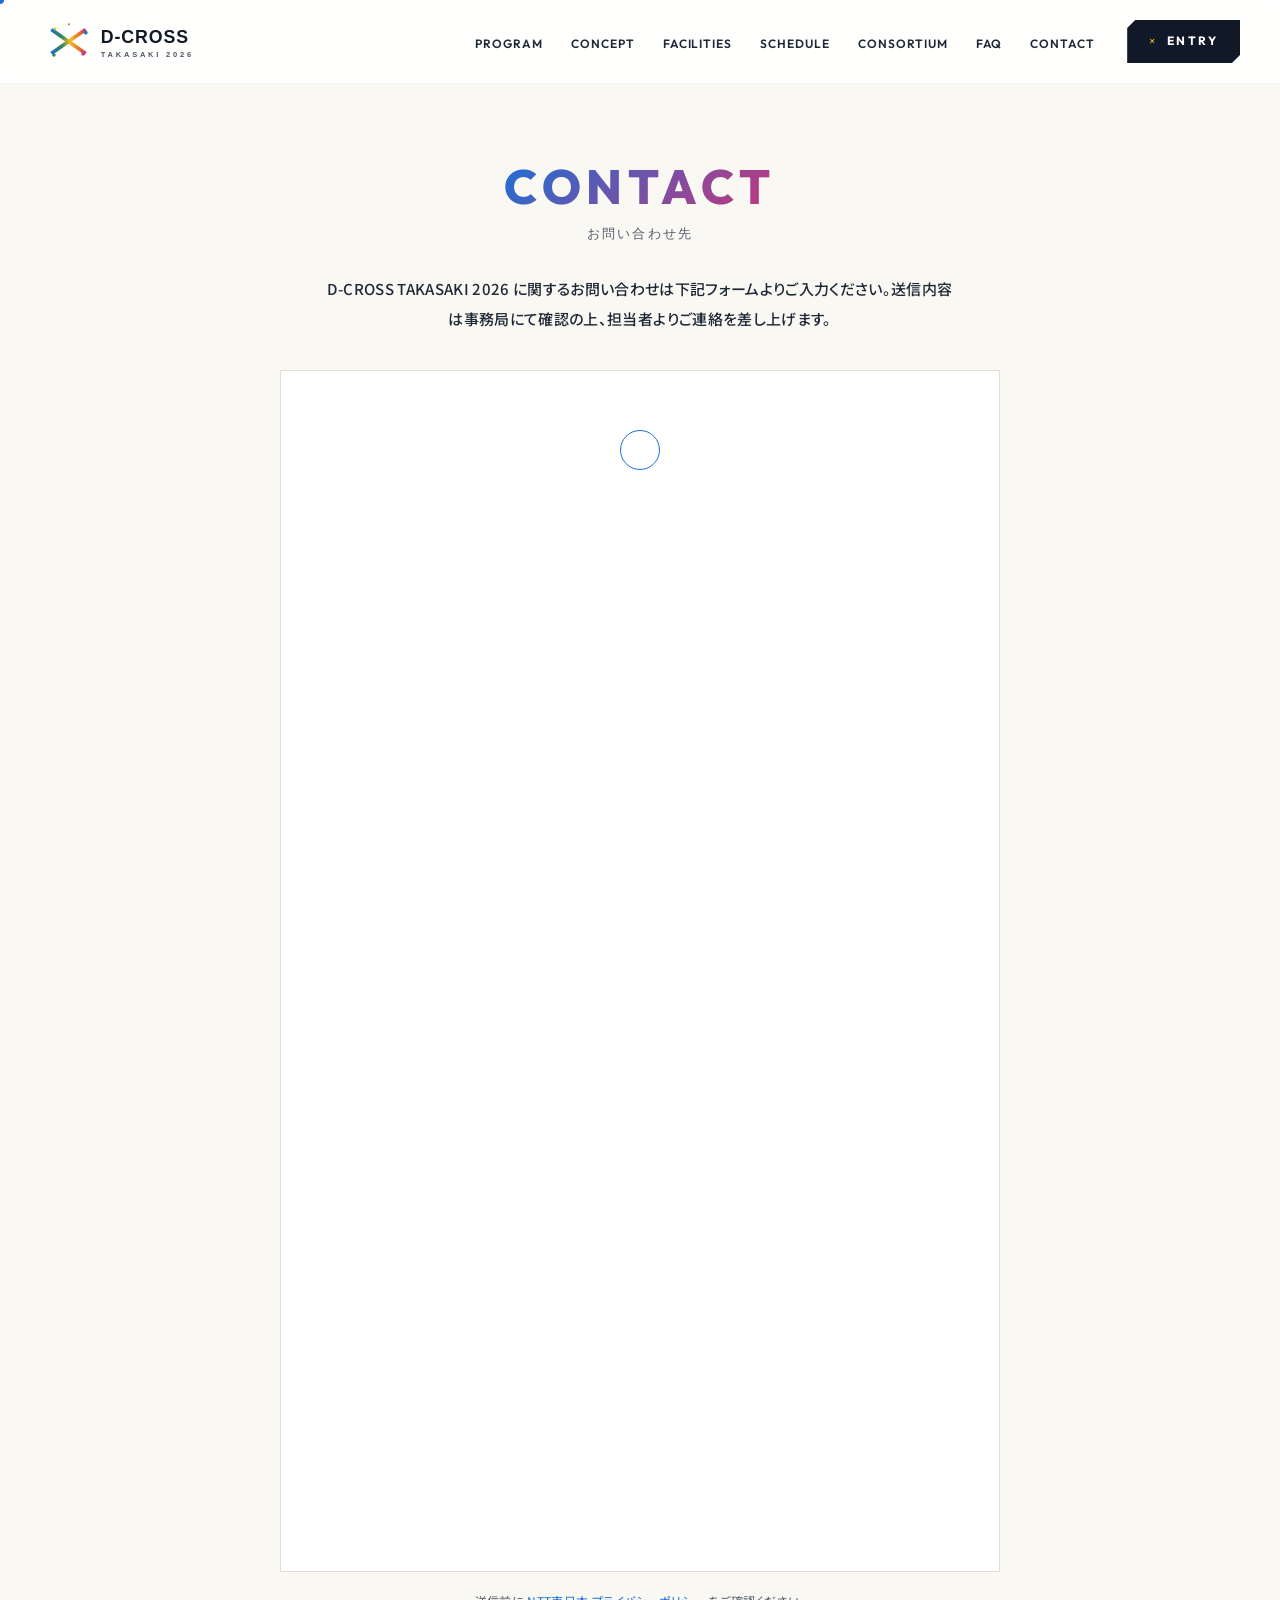
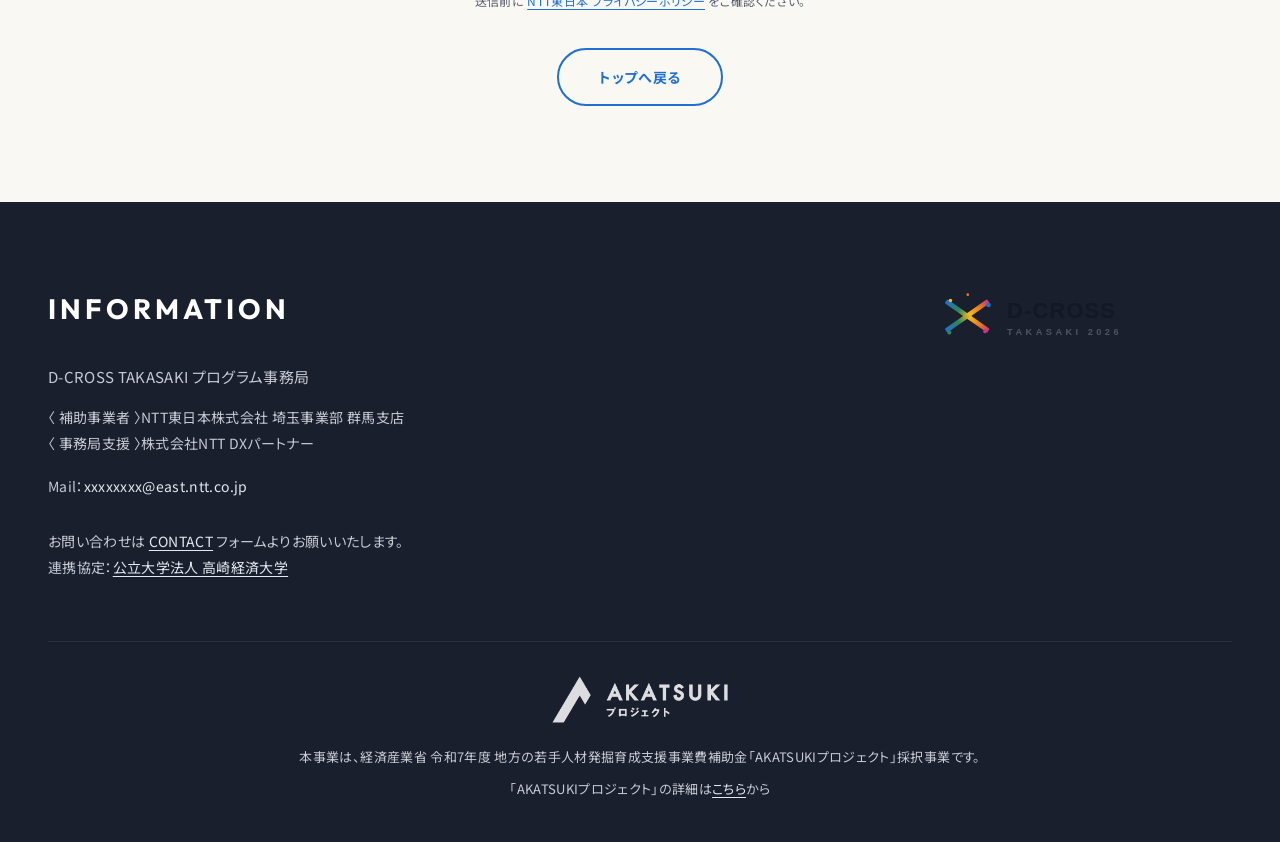
==== contact.html @ 4752854d "Split CONTACT to standalone contact.html (Google Form iframe); add assets/images/pm/ folder for PM p" ====
<!DOCTYPE html>
<html lang="ja">
<head>
  <meta charset="UTF-8">
  <meta name="viewport" content="width=device-width, initial-scale=1.0">
  <title>CONTACT | D-CROSS TAKASAKI 2026</title>
  <meta name="description" content="D-CROSS TAKASAKI 2026 お問い合わせフォーム。応募・取材・連携などのご質問はこちらから。">
  <link rel="preconnect" href="https://fonts.googleapis.com">
  <link rel="preconnect" href="https://fonts.gstatic.com" crossorigin>
  <link href="https://fonts.googleapis.com/css2?family=Outfit:wght@400;500;600;700;800;900&family=Manrope:wght@400;500;600;700;800&family=Noto+Sans+JP:wght@400;500;700;900&family=Shippori+Mincho:wght@500;700;800&family=DM+Serif+Display:ital@0;1&display=swap" rel="stylesheet">
  <link rel="stylesheet" href="css/style.css">
</head>
<body>

<!-- Custom Cursor -->
<div class="cursor-dot" id="cursorDot" aria-hidden="true"></div>
<div class="cursor-ring" id="cursorRing" aria-hidden="true"></div>

<!-- HEADER -->
<header>
  <a href="index.html" class="header-logo">
    <img src="assets/images/logo-d-cross.svg" alt="D-CROSS TAKASAKI 2026" class="header-logo-img">
  </a>
  <button class="nav-toggle" id="navToggle" aria-label="メニュー"><span></span><span></span><span></span></button>
  <div class="header-right">
    <nav>
      <ul>
        <li><a href="index.html#program">PROGRAM</a></li>
        <li><a href="index.html#concept">CONCEPT</a></li>
        <li><a href="index.html#facilities">FACILITIES</a></li>
        <li><a href="index.html#schedule">SCHEDULE</a></li>
        <li><a href="index.html#consortium">CONSORTIUM</a></li>
        <li><a href="index.html#faq">FAQ</a></li>
        <li><a href="contact.html">CONTACT</a></li>
      </ul>
    </nav>
    <a href="entry.html" class="header-entry">ENTRY</a>
  </div>
</header>

<!-- MOBILE NAV -->
<div class="mobile-nav" id="mobileNav">
  <ul>
    <li><a href="index.html#program">PROGRAM</a></li>
    <li><a href="index.html#concept">CONCEPT</a></li>
    <li><a href="index.html#facilities">FACILITIES</a></li>
    <li><a href="index.html#schedule">SCHEDULE</a></li>
    <li><a href="index.html#consortium">CONSORTIUM</a></li>
    <li><a href="index.html#faq">FAQ</a></li>
    <li><a href="contact.html">CONTACT</a></li>
  </ul>
  <div class="mobile-nav-cta">
    <a href="entry.html" class="header-entry">ENTRY</a>
  </div>
</div>

<!-- CONTACT -->
<section class="contact-page">
  <div class="contact-page-inner">
    <div class="section-heading fade-in">
      <span class="section-heading-en">CONTACT</span>
      <p class="section-heading-ja">お問い合わせ先</p>
    </div>
    <p class="contact-desc fade-in">D-CROSS TAKASAKI 2026 に関するお問い合わせは下記フォームよりご入力ください。送信内容は事務局にて確認の上、担当者よりご連絡を差し上げます。</p>

    <div class="contact-form-embed fade-in">
      <!-- TODO: 公開前に D-CROSS 用 Google Form の URL（?embedded=true）に差し替え -->
      <iframe src="https://docs.google.com/forms/d/e/1FAIpQLSc-PLACEHOLDER-REPLACE-WITH-D-CROSS-FORM-ID/viewform?embedded=true"
              frameborder="0" marginheight="0" marginwidth="0"
              title="D-CROSS TAKASAKI 2026 お問い合わせフォーム">読み込んでいます…</iframe>
    </div>

    <p class="contact-privacy-note fade-in">
      送信前に <a href="https://www.ntt-east.co.jp/policy/?link_eastid=ins_f006" target="_blank" rel="noopener">NTT東日本 プライバシーポリシー</a> をご確認ください。
    </p>

    <div class="contact-back fade-in">
      <a href="index.html" class="entry-back-btn">トップへ戻る</a>
    </div>
  </div>
</section>

<!-- FOOTER -->
<footer>
  <div class="footer-top">
    <div class="footer-info">
      <h3 class="footer-info-title">INFORMATION</h3>
      <p class="footer-office-name">D-CROSS TAKASAKI プログラム事務局</p>
      <p class="footer-office-label">〈 補助事業者 〉NTT東日本株式会社 埼玉事業部 群馬支店<br>〈 事務局支援 〉株式会社NTT DXパートナー</p>
      <p class="footer-office-mail">Mail：<a href="mailto:xxxxxxxx@east.ntt.co.jp">xxxxxxxx@east.ntt.co.jp</a></p>
      <p class="footer-office-link">お問い合わせは <a href="contact.html">CONTACT</a> フォームよりお願いいたします。</p>
      <p class="footer-office-link">連携協定：<a href="https://www.tcue.ac.jp/" target="_blank" rel="noopener">公立大学法人 高崎経済大学</a></p>
    </div>
    <div class="footer-brand">
      <img src="assets/images/logo-d-cross.svg" alt="D-CROSS TAKASAKI 2026" class="footer-brand-logo">
    </div>
  </div>
  <div class="footer-bottom">
    <p class="footer-akatsuki-logo">
      <img src="assets/images/akatsuki_logotype.png" alt="AKATSUKIプロジェクト" class="footer-akatsuki-img">
    </p>
    <p class="footer-note">本事業は、経済産業省 令和7年度 地方の若手人材発掘育成支援事業費補助金「AKATSUKIプロジェクト」採択事業です。</p>
    <p class="footer-akatsuki-link">「AKATSUKIプロジェクト」の詳細は<a href="https://mitouteki.jp/" target="_blank" rel="noopener">こちら</a>から</p>
  </div>
</footer>

<script>
// nav toggle
var toggle = document.getElementById('navToggle');
var mobileNav = document.getElementById('mobileNav');
toggle.addEventListener('click', function() {
  toggle.classList.toggle('open');
  mobileNav.classList.toggle('open');
});
mobileNav.querySelectorAll('a').forEach(function(a) {
  a.addEventListener('click', function() {
    toggle.classList.remove('open');
    mobileNav.classList.remove('open');
  });
});

// scroll fade-in
var fadeEls = document.querySelectorAll('.fade-in');
if (fadeEls.length) {
  var obs = new IntersectionObserver(function(entries) {
    entries.forEach(function(e) {
      if (e.isIntersecting) { e.target.classList.add('visible'); obs.unobserve(e.target); }
    });
  }, { threshold: 0.15 });
  fadeEls.forEach(function(el) { obs.observe(el); });
}

// custom cursor
(function() {
  var dot = document.getElementById('cursorDot');
  var ring = document.getElementById('cursorRing');
  if (!dot || !ring) return;
  if (!window.matchMedia('(hover: hover) and (pointer: fine)').matches) return;
  var mx = window.innerWidth / 2, my = window.innerHeight / 2, rx = mx, ry = my;
  window.addEventListener('mousemove', function(e) {
    mx = e.clientX; my = e.clientY;
    dot.style.transform = 'translate(' + mx + 'px, ' + my + 'px) translate(-50%, -50%)';
  });
  function animate() {
    rx += (mx - rx) * 0.18; ry += (my - ry) * 0.18;
    ring.style.transform = 'translate(' + rx + 'px, ' + ry + 'px) translate(-50%, -50%)';
    requestAnimationFrame(animate);
  }
  animate();
  var hoverables = 'a, button, input, textarea, select, label, [role="button"]';
  document.querySelectorAll(hoverables).forEach(function(el) {
    el.addEventListener('mouseenter', function() { dot.classList.add('hover'); ring.classList.add('hover'); });
    el.addEventListener('mouseleave', function() { dot.classList.remove('hover'); ring.classList.remove('hover'); });
  });
})();
</script>

</body>
</html>
---- css/style.css ----
/* ===== RESET & BASE ===== */
*, *::before, *::after { box-sizing: border-box; margin: 0; padding: 0; }

/* ===== SCROLL FADE-IN ===== */
.fade-in {
  opacity: 0;
  transform: translateY(30px);
  transition: opacity 0.8s ease, transform 0.8s ease;
}
.fade-in.visible {
  opacity: 1;
  transform: translateY(0);
}
.fade-in-delay-1 { transition-delay: 0.15s; }
.fade-in-delay-2 { transition-delay: 0.3s; }
.fade-in-delay-3 { transition-delay: 0.45s; }

:root {
  /* D-CROSS primary (ブルー) = ASHIOTO --red 相当のメイン色として流用 */
  --red: #1f6fd4;
  --red-dark: #1757a5;
  --red-light: rgba(31, 111, 212, 0.06);
  /* D-CROSS secondary (マゼンタ) = ASHIOTO --purple 相当 */
  --purple: #c6357a;
  --purple-dark: #962a5e;
  /* D-CROSS multicolor accents */
  --dc-blue: #1f6fd4;
  --dc-green: #2d8659;
  --dc-orange: #e87722;
  --dc-yellow: #f5b924;
  --dc-magenta: #c6357a;
  --gradient: linear-gradient(135deg, #1f6fd4 0%, #c6357a 100%);
  --gradient-soft: linear-gradient(135deg, rgba(31,111,212,0.92) 0%, rgba(198,53,122,0.88) 100%);
  --gradient-multi: linear-gradient(90deg, #1f6fd4 0%, #2d8659 30%, #f5b924 55%, #e87722 80%, #c6357a 100%);
  /* lumiarch調 ニュートラル */
  --brown: #1f2937;
  --brown-light: #4b5563;
  --pink-bg: #f5f1ea;
  --black: #111827;
  --white: #FFFFFF;
  --gray-light: #f6f4ef;
  --gray: #8a8a8a;
  --gray-border: #e3ddd2;
  --text: #1f2937;
  --text-light: #555d6b;
  --bg-base: #faf8f3;
  --font-ja: 'Noto Sans JP', 'Hiragino Kaku Gothic ProN', 'ヒラギノ角ゴ Pro W3', 'hiragino kaku gothic pro', 'Helvetica Neue', 'Helvetica', 'Arial', 'メイリオ', 'meiryo', sans-serif;
  --font-mincho: 'Shippori Mincho', 'Hiragino Mincho ProN', 'Yu Mincho', serif;
  --font-en: 'Outfit', 'Manrope', 'Helvetica Neue', 'Helvetica', 'Arial', sans-serif;
}

html { scroll-behavior: smooth; }

/* ===== CUSTOM CURSOR ===== */
@media (hover: hover) and (pointer: fine) {
  body { cursor: none; }
  a, button, input, textarea, select, label, [role="button"] { cursor: none; }
  .cursor-dot, .cursor-ring {
    position: fixed; top: 0; left: 0;
    pointer-events: none; z-index: 9999; will-change: transform;
  }
  .cursor-dot {
    width: 8px; height: 8px;
    background: var(--red);
    border-radius: 50%;
    transform: translate(-50%, -50%);
    transition: width 0.2s, height 0.2s, background 0.2s;
  }
  .cursor-ring {
    width: 40px; height: 40px;
    border: 1.5px solid var(--red);
    border-radius: 50%;
    transform: translate(-50%, -50%);
    transition: width 0.25s cubic-bezier(0.22,1,0.36,1), height 0.25s cubic-bezier(0.22,1,0.36,1), border-color 0.2s, background 0.2s;
  }
  .cursor-ring.hover {
    width: 64px; height: 64px;
    border-color: var(--purple);
    background: rgba(140,60,160,0.08);
  }
  .cursor-dot.hover {
    width: 4px; height: 4px;
    background: var(--purple);
  }
}
@media (hover: none) { .cursor-dot, .cursor-ring { display: none; } }

body {
  font-family: var(--font-ja);
  color: var(--text);
  line-height: 1.9;
  font-size: 17px;
  background: var(--white);
  -webkit-font-smoothing: antialiased;
  -moz-osx-font-smoothing: grayscale;
}

img { max-width: 100%; display: block; }
a { text-decoration: none; color: inherit; }
ul { list-style: none; }

/* ===== HEADER ===== */
header {
  position: fixed;
  top: 0; left: 0; right: 0;
  z-index: 100;
  display: flex;
  align-items: center;
  justify-content: space-between;
  padding: 0 40px;
  height: 64px;
  background: var(--white);
  border-bottom: 1px solid rgba(0,0,0,0.05);
}
.header-logo {
  display: flex;
  align-items: center;
}
.header-logo-img {
  height: 36px;
  width: auto;
}
.header-right {
  display: flex;
  align-items: center;
  gap: 32px;
}
header nav ul {
  display: flex;
  gap: 28px;
}
header nav a {
  font-family: var(--font-en);
  font-size: 12px;
  font-weight: 600;
  color: var(--brown);
  letter-spacing: 0.08em;
  transition: color 0.3s;
}
header nav a:hover { color: var(--red); }
.header-entry {
  display: inline-block;
  padding: 8px 24px;
  font-family: var(--font-en);
  font-size: 12px;
  font-weight: 700;
  letter-spacing: 0.08em;
  color: var(--red);
  border: 2px solid var(--red);
  border-radius: 60px;
  transition: all 0.3s;
}
.header-entry:hover {
  background: var(--red);
  color: var(--white);
}

/* nav toggle */
.nav-toggle {
  display: none;
  background: none;
  border: none;
  cursor: pointer;
  width: 28px;
  height: 20px;
  position: relative;
  z-index: 110;
}
.nav-toggle span {
  display: block;
  width: 100%;
  height: 2px;
  background: var(--brown);
  position: absolute;
  left: 0;
  transition: all 0.3s ease;
}
.nav-toggle span:nth-child(1) { top: 0; }
.nav-toggle span:nth-child(2) { top: 9px; }
.nav-toggle span:nth-child(3) { top: 18px; }
.nav-toggle.open span:nth-child(1) { top: 9px; transform: rotate(45deg); }
.nav-toggle.open span:nth-child(2) { opacity: 0; }
.nav-toggle.open span:nth-child(3) { top: 9px; transform: rotate(-45deg); }

/* mobile nav */
.mobile-nav {
  display: none;
  position: fixed;
  top: 64px; left: 0; right: 0; bottom: 0;
  background: rgba(255,255,255,0.98);
  z-index: 90;
  padding: 40px;
}
.mobile-nav.open { display: block; }
.mobile-nav ul { display: flex; flex-direction: column; gap: 24px; }
.mobile-nav a { font-size: 16px; font-weight: 500; color: var(--brown); }
.mobile-nav-cta { margin-top: 32px; }
.mobile-nav-cta .header-entry { display: block; text-align: center; padding: 14px; }

/* ===== HERO ===== */
.hero {
  position: relative;
  height: min(100vh, 820px);
  min-height: 640px;
  display: flex;
  align-items: center;
  justify-content: center;
  background: linear-gradient(135deg, #faf8f3 0%, #f5f1ea 40%, #f0ebe1 100%);
  overflow: hidden;
  padding-top: 64px;
}
/* 足跡 - ドン！と大きく1つ表示 */
.footprint-trail {
  position: absolute;
  inset: 0;
  pointer-events: none;
  z-index: 1;
  display: flex;
  align-items: center;
  justify-content: center;
  padding-left: 26%;
}
.footprint-impact {
  width: min(56vw, 720px);
  height: auto;
  opacity: 0;
  transform: scale(0.5) rotate(-6deg);
  filter: drop-shadow(0 24px 60px rgba(31,111,212,0.45));
  animation: footprint-impact 5.5s cubic-bezier(0.22, 1, 0.36, 1) 0.5s forwards;
}
@keyframes footprint-impact {
  0% {
    opacity: 0;
    transform: scale(0.5) rotate(-6deg);
  }
  100% {
    opacity: 1;
    transform: scale(1) rotate(-4deg);
  }
}
.hero-overlay {
  position: absolute;
  inset: 0;
  background: linear-gradient(90deg, rgba(250,248,243,0.55) 0%, rgba(245,241,234,0.15) 50%, rgba(240,235,225,0.15) 100%);
}
.hero-text {
  position: absolute;
  left: 6%;
  top: 50%;
  transform: translateY(-50%);
  z-index: 2;
  max-width: 540px;
  text-align: left;
  padding: 0 24px;
}
.hero-cta-wrap {
  display: flex;
  justify-content: center;
  padding: 56px 24px;
  background: var(--white);
}
.hero-catch {
  font-size: 64px;
  font-weight: 700;
  color: var(--black);
  line-height: 1.4;
  margin-bottom: 72px;
  letter-spacing: 0.06em;
  text-shadow: 2px 3px 0 rgba(31,111,212,0.1), 4px 6px 12px rgba(20,35,60,0.18);
}
.hero-logo-wrap {
  margin-bottom: 40px;
}
.hero-logo-img {
  max-width: 640px;
  width: 100%;
  height: auto;
}
.hero-tagline {
  font-size: 26px;
  color: var(--text);
  line-height: 1.9;
  margin-bottom: 52px;
  letter-spacing: 0.04em;
  font-weight: 500;
  text-shadow: 1px 2px 0 rgba(31,111,212,0.08), 2px 4px 8px rgba(20,35,60,0.15);
}
.hero-tagline-accent {
  color: var(--red);
  font-weight: 700;
  text-decoration: underline;
  text-underline-offset: 4px;
}

/* hero CTA box */
.hero-cta-box {
  display: block;
  position: relative;
  width: fit-content;
  max-width: 90vw;
  background: var(--white);
  border: 2px solid var(--red);
  border-radius: 14px;
  padding: 40px 56px 24px;
  margin-top: 20px;
  text-align: center;
  box-shadow: 0 8px 24px rgba(31,111,212,0.14);
  transition: transform 0.3s ease, box-shadow 0.3s ease;
  cursor: pointer;
}
.hero-cta-box:hover {
  transform: translateY(-3px);
  box-shadow: 0 18px 44px rgba(31,111,212,0.28);
}
.cta-stage-ribbon {
  position: absolute;
  top: -18px;
  left: 50%;
  transform: translateX(-50%);
  background: var(--gradient);
  color: var(--white);
  padding: 10px 36px;
  font-size: 16px;
  font-weight: 700;
  letter-spacing: 0.14em;
  box-shadow: 0 4px 14px rgba(31,111,212,0.28);
  white-space: nowrap;
  clip-path: polygon(12px 0, calc(100% - 12px) 0, 100% 50%, calc(100% - 12px) 100%, 12px 100%, 0 50%);
  display: inline-flex;
  align-items: center;
  gap: 10px;
}
.cta-stage-ribbon::before {
  content: '';
  width: 8px;
  height: 8px;
  background: var(--white);
  border-radius: 50%;
  animation: ribbon-pulse 1.6s ease-in-out infinite;
}
@keyframes ribbon-pulse {
  0%, 100% { opacity: 1; transform: scale(1); }
  50% { opacity: 0.4; transform: scale(0.7); }
}
.cta-deadline-line {
  display: flex;
  align-items: baseline;
  justify-content: center;
  gap: 12px;
  margin-bottom: 20px;
  flex-wrap: wrap;
}
.cta-deadline-label {
  font-size: 13px;
  font-weight: 700;
  color: var(--red);
  letter-spacing: 0.08em;
}
.cta-deadline-main {
  font-family: var(--font-en);
  font-size: 24px;
  font-weight: 700;
  color: var(--black);
  letter-spacing: 0.02em;
}
.cta-deadline-main .dow {
  font-family: var(--font-ja);
  font-size: 15px;
}
.cta-deadline-time {
  font-family: var(--font-en);
  font-size: 20px;
  color: var(--red);
}
.cta-action {
  display: inline-flex;
  align-items: center;
  justify-content: center;
  gap: 16px;
  min-width: 320px;
  padding: 20px 48px;
  background: var(--gradient);
  color: var(--white);
  border-radius: 60px;
  font-size: 22px;
  font-weight: 700;
  letter-spacing: 0.1em;
  box-shadow: 0 10px 28px rgba(31,111,212,0.35);
  transition: all 0.3s ease;
  position: relative;
  overflow: hidden;
}
.cta-action::before {
  content: '';
  position: absolute;
  top: 0;
  left: -100%;
  width: 100%;
  height: 100%;
  background: linear-gradient(90deg, transparent, rgba(255,255,255,0.3), transparent);
  transition: left 0.6s ease;
}
.hero-cta-box:hover .cta-action {
  transform: scale(1.04);
  box-shadow: 0 14px 36px rgba(31,111,212,0.5);
}
.hero-cta-box:hover .cta-action::before {
  left: 100%;
}
.cta-action-arrow {
  display: inline-block;
  font-size: 22px;
  transition: transform 0.3s ease;
}
.hero-cta-box:hover .cta-action-arrow {
  transform: translateX(6px);
}
.cta-warning {
  margin-top: 18px;
  padding-top: 14px;
  border-top: 1px dashed rgba(31,111,212,0.3);
  font-size: 11px;
  color: var(--red);
  font-weight: 700;
  line-height: 1.6;
}

/* ===== SECTION COMMON ===== */
.section {
  padding: 100px 24px;
}
.section-inner {
  max-width: 960px;
  margin: 0 auto;
}
.section-heading {
  margin-bottom: 12px;
}
.section-heading-en {
  font-family: var(--font-en);
  font-size: 48px;
  font-weight: 800;
  background: var(--gradient);
  -webkit-background-clip: text;
  background-clip: text;
  -webkit-text-fill-color: transparent;
  letter-spacing: 0.04em;
  display: inline-block;
  line-height: 1.1;
}
.section-heading-ja {
  font-size: 20px;
  font-weight: 700;
  color: var(--brown);
  margin-top: 8px;
  letter-spacing: 0.08em;
}
.section-heading {
  margin-bottom: 20px;
}
@media (max-width: 900px) {
  .section-heading-en { font-size: 36px; }
  .section-heading-ja { font-size: 17px; }
}
.section-desc {
  font-size: 17px;
  color: var(--text);
  line-height: 2.0;
  margin-bottom: 40px;
}

/* ===== NEWS ===== */
.news-list {
  border-top: 1px solid var(--gray-border);
  margin-top: 24px;
}
.news-item {
  display: flex;
  align-items: baseline;
  gap: 20px;
  padding: 16px 0;
  border-bottom: 1px solid var(--gray-border);
  font-size: 14px;
}
.news-date {
  font-family: var(--font-en);
  font-size: 13px;
  color: var(--gray);
  flex-shrink: 0;
}

/* ===== ABOUT ===== */
.about-section {
  position: relative;
  background: var(--pink-bg);
  padding: 80px 24px;
  overflow: hidden;
}
.about-section::before {
  content: '';
  position: absolute;
  inset: 0;
  background: url('../assets/images/about-bg.png') center/cover no-repeat;
  opacity: 0.38;
  z-index: 0;
}
.about-section::after {
  content: '';
  position: absolute;
  inset: 0;
  background: linear-gradient(135deg, rgba(253,240,238,0.72) 0%, rgba(240,235,225,0.76) 100%);
  z-index: 1;
}
.about-inner {
  position: relative;
  z-index: 2;
}
.about-inner {
  max-width: 960px;
  margin: 0 auto;
  display: grid;
  grid-template-columns: 1fr 1.2fr;
  gap: 48px;
  align-items: center;
}
.about-visual {
  display: flex;
  flex-direction: column;
  gap: 20px;
}
.about-video {
  position: relative;
  width: 100%;
  padding-bottom: 56.25%;
  border-radius: 8px;
  overflow: hidden;
}
.about-video iframe {
  position: absolute;
  top: 0;
  left: 0;
  width: 100%;
  height: 100%;
  border: none;
}
.about-text-block {
  text-align: right;
}
.about-text-block .section-heading { text-align: right; }
.about-text-block .section-heading-en { color: var(--brown); }
.about-text-block p {
  font-size: 17px;
  line-height: 2.0;
  color: var(--text);
  text-align: left;
  font-weight: 700;
}
.about-highlight {
  margin-top: 24px !important;
  padding: 18px 22px;
  background: linear-gradient(135deg, rgba(31,111,212,0.08) 0%, rgba(198,53,122,0.08) 100%);
  border-left: 4px solid var(--red);
  border-radius: 6px;
  font-size: 16px !important;
  line-height: 1.9 !important;
}
.about-highlight strong {
  background: var(--gradient);
  -webkit-background-clip: text;
  background-clip: text;
  -webkit-text-fill-color: transparent;
  font-weight: 700;
}
.about-highlight-note {
  display: block;
  font-size: 12px !important;
  font-weight: 500;
  color: var(--text-light);
  margin-top: 6px;
  letter-spacing: 0.02em;
}

/* ===== PROGRAM ===== */
.program-banner {
  background: var(--gradient-soft);
  color: var(--white);
  text-align: center;
  padding: 48px 32px;
  border-radius: 12px;
  margin-bottom: 48px;
}
.program-banner h3 {
  font-size: 32px;
  font-weight: 700;
  margin-bottom: 14px;
  letter-spacing: 0.04em;
}
.program-banner p {
  font-size: 16px;
  line-height: 1.9;
  opacity: 0.92;
}

.approach-cards {
  display: grid;
  grid-template-columns: 1fr 1fr;
  gap: 20px;
  margin-bottom: 48px;
}
.approach-card {
  background: var(--white);
  border-radius: 12px;
  padding: 32px 28px;
  text-align: center;
  border: 2px solid transparent;
  transition: border-color 0.3s;
}
.approach-card:hover { border-color: var(--red); }
.approach-card.what { background: linear-gradient(135deg, #eef4fc 0%, #fff 100%); }
.approach-card.how { background: linear-gradient(135deg, #fbeef3 0%, #fff 100%); }
.approach-card.how .approach-card-label { color: var(--purple); }
.approach-card-label {
  font-size: 24px;
  font-weight: 700;
  color: var(--red);
  letter-spacing: 0.05em;
  margin-bottom: 14px;
  display: block;
}
.approach-card h4 {
  font-size: 14px;
  font-weight: 500;
  color: var(--text);
  line-height: 1.8;
  margin-bottom: 10px;
}
.approach-card p {
  font-size: 15px;
  color: var(--text-light);
  line-height: 1.8;
}
.approach-note {
  text-align: center;
  font-size: 14px;
  color: var(--text-light);
  margin-bottom: 56px;
}

/* merits */
.merits-heading {
  font-size: 20px;
  font-weight: 700;
  color: var(--brown);
  text-align: center;
  margin-bottom: 28px;
}
.merits-heading-num {
  font-family: var(--font-en);
  font-size: 28px;
  font-weight: 700;
  background: var(--gradient);
  -webkit-background-clip: text;
  background-clip: text;
  -webkit-text-fill-color: transparent;
  margin: 0 4px;
}
.merits-list {
  display: flex;
  flex-direction: column;
  gap: 16px;
}
.merit-item {
  display: flex;
  align-items: center;
  gap: 20px;
  padding: 16px 24px;
  background: var(--white);
  border: 1px solid rgba(0,0,0,0.06);
  border-radius: 12px;
  box-shadow: 0 2px 12px rgba(0,0,0,0.03);
}
.merit-icon {
  flex-shrink: 0;
  position: relative;
  width: 110px;
  height: 110px;
  display: flex;
  align-items: center;
  justify-content: center;
}
.merit-icon img {
  width: 100%;
  height: 100%;
  object-fit: contain;
}
.merit-num {
  position: absolute;
  top: 42%;
  left: 50%;
  transform: translate(-50%, -50%);
  font-family: var(--font-en);
  font-size: 18px;
  font-weight: 700;
  color: var(--white);
  z-index: 2;
}
.merit-content {
  flex: 1;
}
.merit-content h5 {
  font-size: 15px;
  font-weight: 700;
  color: var(--black);
  line-height: 1.6;
  margin-bottom: 8px;
  white-space: nowrap;
  overflow: hidden;
  text-overflow: ellipsis;
}
@media (max-width: 900px) {
  .merit-content h5 {
    white-space: normal;
    font-size: 14px;
  }
}
.merit-badge {
  white-space: nowrap;
}
.merit-content h5 strong {
  color: var(--red);
}
.merit-content p {
  font-size: 14px;
  line-height: 1.9;
  color: var(--text);
  margin: 0;
}
/* 近未来風 アコーディオン */
.merit-toggle {
  display: inline-flex;
  align-items: center;
  gap: 10px;
  margin-top: 12px;
  padding: 7px 16px 7px 18px;
  background: transparent;
  color: var(--red);
  border: 1px solid var(--red);
  font-size: 11px;
  font-weight: 700;
  font-family: var(--font-en);
  cursor: pointer;
  transition: all 0.3s ease;
  letter-spacing: 0.2em;
  text-transform: uppercase;
  position: relative;
  clip-path: polygon(8px 0, 100% 0, 100% calc(100% - 8px), calc(100% - 8px) 100%, 0 100%, 0 8px);
  overflow: hidden;
}
.merit-toggle::before {
  content: '';
  position: absolute;
  top: 0;
  left: -100%;
  width: 100%;
  height: 100%;
  background: linear-gradient(90deg, transparent, rgba(31,111,212,0.15), transparent);
  transition: left 0.5s ease;
}
.merit-toggle:hover::before { left: 100%; }
.merit-toggle:hover {
  background: var(--red);
  color: var(--white);
  box-shadow: 0 0 0 1px var(--red), 0 0 20px rgba(31,111,212,0.4);
}
.merit-toggle-icon {
  display: inline-flex;
  align-items: center;
  justify-content: center;
  width: 16px;
  height: 16px;
  font-family: var(--font-en);
  font-size: 14px;
  font-weight: 400;
  line-height: 1;
  transition: transform 0.5s cubic-bezier(0.22, 1, 0.36, 1);
  border: 1px solid currentColor;
  border-radius: 50%;
}
.merit-item.open .merit-toggle-icon { transform: rotate(135deg); }
.merit-item.open .merit-toggle {
  background: var(--black);
  color: var(--white);
  border-color: var(--black);
  letter-spacing: 0.2em;
}

.merit-detail {
  display: grid;
  grid-template-rows: 0fr;
  transition: grid-template-rows 0.6s cubic-bezier(0.22, 1, 0.36, 1), margin 0.4s ease;
  margin-top: 0;
}
.merit-detail > p {
  overflow: hidden;
  position: relative;
  padding: 0 20px;
  background: linear-gradient(135deg, #fbeef3 0%, #fff 100%);
  color: var(--text) !important;
  border-radius: 2px;
  transition: padding 0.4s ease;
  clip-path: polygon(0 0, calc(100% - 14px) 0, 100% 14px, 100% 100%, 14px 100%, 0 calc(100% - 14px));
  font-family: var(--font-ja);
  letter-spacing: 0.02em;
  border: 1px solid rgba(198,53,122,0.15);
}
.merit-detail > p::before,
.merit-detail > p::after {
  content: '';
  position: absolute;
  width: 36px;
  height: 1px;
  background: linear-gradient(90deg, var(--red), var(--purple));
  opacity: 0;
  transition: opacity 0.4s ease 0.3s;
}
.merit-detail > p::before { top: 14px; left: 20px; }
.merit-detail > p::after { bottom: 14px; right: 20px; transform: scaleX(-1); }
.merit-item.open .merit-detail {
  grid-template-rows: 1fr;
  margin-top: 16px;
}
.merit-item.open .merit-detail > p {
  padding: 22px 24px;
}
.merit-item.open .merit-detail > p::before,
.merit-item.open .merit-detail > p::after { opacity: 1; }
.merit-content p strong {
  color: var(--black);
  font-weight: 700;
}
.merit-content h5 sup {
  color: var(--red);
  font-size: 11px;
  vertical-align: super;
  margin-left: 2px;
}
.merit-inline-note {
  font-size: 11px;
  font-weight: 500;
  color: var(--text-light);
  margin-left: 4px;
  vertical-align: middle;
}
.merit-badge {
  display: inline-block;
  font-family: var(--font-en);
  font-size: 10px;
  font-weight: 700;
  letter-spacing: 0.04em;
  padding: 3px 8px;
  border-radius: 4px;
  margin-right: 8px;
  vertical-align: 3px;
  line-height: 1.1;
  white-space: nowrap;
}
.merit-badge-renew {
  background: linear-gradient(135deg, #f5a800 0%, #ff7a00 100%);
  color: var(--white);
  letter-spacing: 0.05em;
}
.merit-badge-new {
  background: var(--gradient);
  color: var(--white);
  box-shadow: 0 2px 8px rgba(31,111,212,0.3);
}
.merit-notes {
  list-style: none;
  margin-top: 8px;
  padding-left: 0;
}
.merit-notes li {
  font-size: 12px;
  color: var(--text-light);
  line-height: 1.7;
  padding-left: 14px;
  text-indent: -14px;
}

/* ===== TALK SESSION ===== */
.talk-section {
  padding: 40px 24px 60px;
  text-align: center;
}
.talk-section h3 {
  font-size: 20px;
  font-weight: 700;
  color: var(--brown);
  margin-bottom: 14px;
}
.talk-intro {
  font-size: 15px;
  color: var(--text-light);
  line-height: 1.9;
  margin: 0 auto 24px;
  max-width: 640px;
}
.talk-image {
  max-width: 720px;
  margin: 0 auto;
  border-radius: 8px;
  overflow: hidden;
  background: #000;
  aspect-ratio: 16/9;
  position: relative;
}
.talk-image iframe {
  position: absolute;
  inset: 0;
  width: 100%;
  height: 100%;
  border: 0;
  display: block;
}

/* ===== REQUIREMENTS (実施要項) ===== */
.req-title {
  font-size: 22px;
  font-weight: 700;
  color: var(--brown);
  margin-bottom: 28px;
  letter-spacing: 0.04em;
}
.req-cards {
  display: flex;
  flex-direction: column;
  gap: 20px;
}
.req-card {
  display: flex;
  gap: 28px;
  padding: 28px 32px;
  background: var(--white);
  border: 1px solid rgba(0,0,0,0.08);
  border-radius: 14px;
  box-shadow: 0 4px 16px rgba(0,0,0,0.04);
  transition: transform 0.3s ease, box-shadow 0.3s ease;
}
.req-card:hover {
  transform: translateY(-2px);
  box-shadow: 0 10px 30px rgba(0,0,0,0.08);
}
.req-card-icon {
  flex-shrink: 0;
  width: 56px;
  height: 56px;
  display: flex;
  align-items: center;
  justify-content: center;
  background: var(--gradient);
  color: var(--white);
  border-radius: 50%;
  box-shadow: 0 6px 16px rgba(31,111,212,0.25);
}
.req-card-icon svg {
  width: 28px;
  height: 28px;
}
.req-card-body { flex: 1; min-width: 0; }
.req-card-label {
  font-size: 22px;
  font-weight: 700;
  color: var(--brown);
  letter-spacing: 0.08em;
  margin-bottom: 14px;
}
.req-card-body .req-card-label::before {
  content: '';
  display: inline-block;
  width: 28px;
  height: 2px;
  background: var(--gradient);
  vertical-align: middle;
  margin-right: 12px;
  margin-bottom: 4px;
}
.req-card-main {
  font-family: var(--font-en);
  font-size: 24px;
  font-weight: 700;
  color: var(--black);
  letter-spacing: 0.02em;
  line-height: 1.3;
  margin-bottom: 16px;
}
.req-card-main-sm {
  font-size: 18px;
  font-weight: 700;
  color: var(--black);
  line-height: 1.5;
  margin-bottom: 8px;
}
.req-dow {
  font-family: var(--font-ja);
  font-size: 14px;
  font-weight: 500;
  margin: 0 2px;
}
.req-arrow {
  font-family: var(--font-en);
  font-weight: 400;
  color: var(--purple);
  margin: 0 8px;
}
.req-card-addr {
  font-size: 13px;
  color: var(--text-light);
  letter-spacing: 0.02em;
}
.req-venue-media {
  display: grid;
  grid-template-columns: 1fr 1fr;
  gap: 16px;
  margin-top: 14px;
  max-width: 720px;
}
.req-venue-photo {
  margin: 0;
  position: relative;
}
.req-venue-photo img {
  width: 100%;
  aspect-ratio: 16/9;
  object-fit: cover;
  border-radius: 8px;
  border: 1px solid rgba(0,0,0,0.08);
  display: block;
}
.req-venue-photo figcaption {
  font-size: 11px;
  color: var(--text-light);
  margin-top: 6px;
}
.req-card-map {
  width: 100%;
  aspect-ratio: 16/9;
  border-radius: 8px;
  overflow: hidden;
  border: 1px solid rgba(0,0,0,0.08);
}
.req-card-map iframe {
  width: 100%;
  height: 100%;
  border: 0;
  display: block;
}
@media (max-width: 540px) {
  .req-venue-media { grid-template-columns: 1fr; }
}
.req-card-notes {
  margin-top: 12px;
  padding: 14px 16px;
  background: linear-gradient(135deg, rgba(31,111,212,0.04) 0%, rgba(198,53,122,0.04) 100%);
  border-left: 2px solid var(--red);
  border-radius: 0 6px 6px 0;
}
.req-note-head {
  font-size: 13px;
  font-weight: 700;
  color: var(--brown);
  margin-bottom: 4px;
}
.req-card-notes p {
  font-size: 13px;
  line-height: 1.8;
  color: var(--text);
  font-family: var(--font-ja);
}
.req-note-warn {
  font-size: 12px !important;
  color: var(--red) !important;
  font-weight: 700;
  margin-top: 8px;
  line-height: 1.6;
}
.req-list {
  list-style: none;
  padding: 0;
  margin: 0 0 12px;
}
.req-list li {
  position: relative;
  padding-left: 20px;
  font-size: 15px;
  line-height: 1.9;
  color: var(--text);
}
.req-list li::before {
  content: '';
  position: absolute;
  left: 0;
  top: 13px;
  width: 10px;
  height: 2px;
  background: var(--gradient);
}

@media (max-width: 900px) {
  .req-card { flex-direction: column; gap: 16px; padding: 24px; }
  .req-card-main { font-size: 20px; }
  .req-list li { font-size: 14px; }
}

/* requirements CTA */
.req-cta {
  text-align: center;
  margin-top: 48px;
}
.req-cta-box {
  display: inline-block;
  border: 2px solid var(--red);
  border-radius: 8px;
  padding: 16px 36px;
  text-align: center;
}
.req-cta-box .cta-year {
  font-size: 15px;
  font-weight: 700;
  color: var(--red);
}
.req-cta-box .cta-label {
  font-size: 22px;
  font-weight: 700;
  color: var(--red);
}
.req-cta-box .cta-sub {
  font-size: 12px;
  color: var(--text-light);
  margin-top: 4px;
}
.req-cta-box a { color: var(--red); }

/* ===== SCHEDULE ===== */
.schedule-section {
  padding: 100px 24px;
}
.schedule-inner {
  max-width: 960px;
  margin: 0 auto;
}
.schedule-timeline {
  position: relative;
  padding-left: 120px;
  margin-top: 40px;
}
.schedule-timeline::before {
  content: '';
  position: absolute;
  left: 100px;
  top: 0;
  bottom: 0;
  width: 2px;
  background: linear-gradient(to bottom, var(--red) 0%, var(--purple) 50%, var(--gray-border) 100%);
}
.schedule-item {
  position: relative;
  margin-bottom: 48px;
  display: flex;
  align-items: flex-start;
  gap: 24px;
}
.schedule-item::before {
  content: '';
  position: absolute;
  left: -26px;
  top: 8px;
  width: 12px;
  height: 12px;
  background: var(--white);
  border: 2px solid var(--gray);
  border-radius: 50%;
  z-index: 1;
}
.schedule-item.active::before {
  border-color: var(--red);
  background: var(--red);
  box-shadow: 0 0 0 4px rgba(31,111,212,0.15);
}
.schedule-date-block {
  position: absolute;
  left: -120px;
  top: 0;
  width: 88px;
  text-align: right;
}
.schedule-day-label {
  font-family: var(--font-en);
  font-size: 11px;
  font-weight: 700;
  color: var(--white);
  background: var(--red);
  display: inline-block;
  padding: 1px 8px;
  border-radius: 3px;
  margin-bottom: 2px;
}
.schedule-day-label.gray { background: var(--gray); }
.schedule-date {
  font-family: var(--font-en);
  font-size: 22px;
  font-weight: 700;
  color: var(--black);
  line-height: 1.2;
}
.schedule-date small {
  font-size: 12px;
  font-weight: 400;
  color: var(--gray);
}
.schedule-content h3 {
  font-size: 22px;
  font-weight: 700;
  color: var(--black);
  margin-bottom: 6px;
}
.schedule-content p {
  font-size: 15px;
  color: var(--text-light);
  line-height: 1.8;
}

/* ===== CONSORTIUM ===== */
.consortium-section {
  padding: 100px 24px;
  background: var(--gray-light);
}
.consortium-inner {
  max-width: 960px;
  margin: 0 auto;
}
.consortium-block {
  margin-bottom: 32px;
}
.consortium-block h3 {
  font-size: 20px;
  font-weight: 700;
  color: var(--red);
  margin-bottom: 14px;
}
.consortium-block p {
  font-size: 16px;
  line-height: 2.0;
  color: var(--text);
}
.consortium-leads {
  display: flex;
  justify-content: center;
  gap: 48px;
  margin: 40px 0 36px;
  flex-wrap: wrap;
}
.consortium-lead-item {
  display: inline-flex;
  align-items: center;
  gap: 14px;
  padding: 8px 4px;
  border-bottom: 3px solid var(--red);
}
.consortium-lead-logo {
  height: 42px;
  width: auto;
  object-fit: contain;
}
.consortium-lead-name {
  font-size: 26px;
  font-weight: 700;
  color: var(--brown);
  letter-spacing: 0.04em;
}
.consortium-logos {
  display: flex;
  justify-content: center;
  align-items: center;
  gap: 40px;
  flex-wrap: wrap;
  margin-top: 24px;
}
.consortium-logo-box {
  width: 160px;
  height: 72px;
  display: flex;
  align-items: center;
  justify-content: center;
}
.consortium-logo-box img {
  max-width: 100%;
  max-height: 100%;
  object-fit: contain;
  filter: grayscale(0.1);
  transition: filter 0.3s;
}
.consortium-logo-box:hover img { filter: grayscale(0); }
@media (max-width: 900px) {
  .consortium-lead-name { font-size: 20px; }
  .consortium-logos { gap: 20px; }
  .consortium-logo-box { width: 130px; height: 56px; }
}

/* ===== PM SECTION ===== */
.pm-section {
  padding: 100px 24px;
}
.pm-inner {
  max-width: 960px;
  margin: 0 auto;
}
.pm-section-desc {
  font-size: 16px;
  color: var(--text-light);
  line-height: 1.9;
  margin-bottom: 36px;
  margin-top: 14px;
}
.pm-grid {
  display: grid;
  grid-template-columns: repeat(4, 1fr);
  gap: 24px;
  margin-top: 40px;
}
.pm-grid-3 {
  grid-template-columns: repeat(3, 1fr);
  max-width: 760px;
  margin-left: auto;
  margin-right: auto;
}
.pm-grid-4 {
  display: flex;
  flex-wrap: wrap;
  justify-content: center;
  gap: 24px;
  grid-template-columns: unset;
}
.pm-grid-4 .pm-card {
  flex: 0 0 calc(25% - 18px);
  max-width: 220px;
}
@media (max-width: 900px) {
  .pm-grid-4 .pm-card { flex: 0 0 calc(50% - 10px); }
}
.pm-card {
  text-align: center;
}
.pm-photo {
  width: 120px;
  height: 120px;
  border-radius: 50%;
  background: var(--gray-light);
  margin: 0 auto 16px;
  display: flex;
  align-items: center;
  justify-content: center;
  color: var(--gray);
  font-size: 11px;
  overflow: hidden;
  border: 1px solid var(--gray-border);
}
.pm-photo img {
  width: 100%;
  height: 100%;
  object-fit: cover;
}
.pm-name {
  font-size: 20px;
  font-weight: 700;
  color: var(--brown);
  margin-bottom: 2px;
  letter-spacing: 0.1em;
}
.pm-name-en {
  font-family: var(--font-en);
  font-size: 13px;
  color: var(--gray);
  font-weight: 400;
  letter-spacing: 0.05em;
  margin-bottom: 10px;
}
.pm-org {
  font-size: 13px;
  color: var(--text-light);
  line-height: 1.7;
  margin-bottom: 10px;
  word-break: keep-all;
  overflow-wrap: break-word;
}
.pm-detail {
  font-size: 13px;
  color: var(--brown-light);
  display: inline-flex;
  align-items: center;
  gap: 4px;
}
.pm-detail::after {
  content: '\2192';
  font-size: 10px;
}

/* ===== PM MODAL ===== */
.pm-modal-overlay {
  display: none;
  position: fixed;
  inset: 0;
  background: rgba(0,0,0,0.5);
  z-index: 200;
  justify-content: center;
  align-items: center;
  padding: 24px;
}
.pm-modal-overlay.open {
  display: flex;
}
.pm-modal {
  background: var(--white);
  border-radius: 12px;
  max-width: 400px;
  width: 100%;
  max-height: 80vh;
  overflow-y: auto;
  padding: 40px 32px;
  position: relative;
  box-shadow: 0 20px 60px rgba(0,0,0,0.15);
}
.pm-modal-close {
  position: absolute;
  top: 16px;
  right: 16px;
  background: none;
  border: none;
  font-size: 24px;
  color: var(--gray);
  cursor: pointer;
  width: 32px;
  height: 32px;
  display: flex;
  align-items: center;
  justify-content: center;
  transition: color 0.3s;
}
.pm-modal-close:hover { color: var(--text); }
.pm-modal-photo {
  width: 160px;
  height: 160px;
  border-radius: 50%;
  background: var(--gray-light);
  margin: 0 auto 20px;
  overflow: hidden;
  display: flex;
  align-items: center;
  justify-content: center;
  color: var(--gray);
  font-size: 12px;
  border: 1px solid var(--gray-border);
}
.pm-modal-photo img {
  width: 100%;
  height: 100%;
  object-fit: cover;
}
.pm-modal-name {
  font-size: 22px;
  font-weight: 700;
  color: var(--brown);
  text-align: center;
  letter-spacing: 0.1em;
  margin-bottom: 2px;
}
.pm-modal-name-en {
  font-family: var(--font-en);
  font-size: 12px;
  color: var(--gray);
  text-align: center;
  margin-bottom: 16px;
}
.pm-modal-org {
  font-size: 14px;
  color: var(--text);
  text-align: center;
  line-height: 1.7;
  margin-bottom: 20px;
}
.pm-modal-divider {
  width: 40px;
  height: 2px;
  background: var(--gradient);
  margin: 0 auto 20px;
}
.pm-modal-bio {
  font-size: 13px;
  color: var(--text-light);
  line-height: 1.9;
}

/* ===== CONTACT ===== */
.contact-section {
  padding: 100px 24px;
  border-top: 3px solid transparent;
  border-image: var(--gradient) 1;
}
.contact-inner {
  max-width: 960px;
  margin: 0 auto;
}
.contact-inner form {
  max-width: 600px;
  margin: 0 auto;
}
.contact-desc {
  font-size: 16px;
  color: var(--text-light);
  line-height: 1.9;
  text-align: center;
  margin: 28px 0 44px;
}
.form-group {
  margin-bottom: 24px;
}
.form-label {
  display: block;
  font-size: 16px;
  font-weight: 700;
  color: var(--text);
  margin-bottom: 10px;
}
.form-label .required {
  font-size: 11px;
  font-weight: 700;
  color: var(--white);
  background: var(--red);
  padding: 2px 8px;
  border-radius: 3px;
  margin-left: 8px;
}
.form-input,
.form-textarea {
  width: 100%;
  padding: 14px 18px;
  font-size: 16px;
  font-family: var(--font-ja);
  border: 1px solid var(--gray-border);
  border-radius: 6px;
  transition: border-color 0.3s;
  background: var(--white);
}
.form-input:focus,
.form-textarea:focus {
  outline: none;
  border-color: var(--red);
}
.form-input::placeholder,
.form-textarea::placeholder {
  color: #bbb;
}
.form-textarea {
  min-height: 140px;
  resize: vertical;
}
.form-privacy {
  text-align: center;
  margin: 32px 0 24px;
  font-size: 13px;
  color: var(--text);
}
.form-privacy a {
  color: var(--red);
  text-decoration: underline;
}
.form-privacy .required {
  font-size: 11px;
  font-weight: 700;
  color: var(--white);
  background: var(--red);
  padding: 2px 8px;
  border-radius: 3px;
  margin-left: 4px;
}
.form-submit {
  display: block;
  width: 100%;
  max-width: 320px;
  margin: 0 auto;
  padding: 16px;
  font-size: 16px;
  font-weight: 700;
  font-family: var(--font-ja);
  color: var(--white);
  background: var(--gradient);
  background-size: 200% 100%;
  background-position: 0% 0%;
  border: none;
  border-radius: 60px;
  cursor: pointer;
  transition: background-position 0.5s ease, transform 0.3s ease;
}
.form-submit:hover {
  background-position: 100% 0%;
  transform: translateY(-1px);
}

/* ===== ENTRY PAGE ===== */
.entry-hero {
  min-height: calc(100vh - 64px);
  padding: 160px 24px 120px;
  background: linear-gradient(135deg, #faf8f3 0%, #f5f1ea 40%, #f0ebe1 100%);
  display: flex;
  align-items: center;
  justify-content: center;
}
.entry-hero-inner {
  max-width: 720px;
  width: 100%;
  text-align: center;
}
.entry-hero .section-heading {
  margin-bottom: 48px;
  text-align: center;
}
.entry-hero .section-heading-en {
  font-size: 44px;
}
.entry-hero .section-heading-ja {
  font-size: 15px;
  margin-top: 6px;
}
.entry-prep-box {
  background: rgba(255,255,255,0.7);
  border: 2px solid var(--red);
  border-radius: 12px;
  padding: 64px 40px;
  backdrop-filter: blur(4px);
  box-shadow: 0 10px 40px rgba(31,111,212,0.1);
}
.entry-prep-label {
  font-size: 36px;
  font-weight: 700;
  background: var(--gradient);
  -webkit-background-clip: text;
  background-clip: text;
  -webkit-text-fill-color: transparent;
  margin-bottom: 20px;
  letter-spacing: 0.1em;
}
.entry-prep-text {
  font-size: 16px;
  color: var(--text);
  line-height: 2.0;
  margin-bottom: 36px;
}
.entry-back-btn {
  display: inline-block;
  padding: 14px 40px;
  font-size: 14px;
  font-weight: 700;
  color: var(--red);
  border: 2px solid var(--red);
  border-radius: 60px;
  transition: all 0.3s;
  letter-spacing: 0.05em;
}
.entry-back-btn:hover {
  background: var(--red);
  color: var(--white);
}

/* ===== FOOTER ===== */
footer {
  background: #f2f2f2;
  color: var(--brown);
  padding: 80px 48px 40px;
  font-size: 14px;
}
.footer-top {
  max-width: 1200px;
  margin: 0 auto 60px;
  display: flex;
  justify-content: space-between;
  align-items: flex-start;
  gap: 40px;
}
.footer-info { flex: 1; }
.footer-info-title {
  font-family: var(--font-en);
  font-size: 28px;
  font-weight: 700;
  color: var(--brown);
  letter-spacing: 0.08em;
  margin-bottom: 28px;
}
.footer-office-name {
  font-size: 15px;
  color: var(--brown);
  margin-bottom: 12px;
}
.footer-office-label {
  font-size: 14px;
  color: var(--brown);
  margin-bottom: 16px;
}
.footer-office-mail {
  font-size: 14px;
  color: var(--brown);
  margin-bottom: 28px;
}
.footer-office-mail a {
  color: var(--brown);
  transition: color 0.3s;
}
.footer-office-mail a:hover { color: var(--red); }
.footer-office-link {
  font-size: 14px;
  color: var(--brown);
}
.footer-office-link a {
  color: var(--brown);
  text-decoration: underline;
  text-underline-offset: 3px;
  transition: color 0.3s;
}
.footer-office-link a:hover { color: var(--red); }
.footer-brand {
  text-align: right;
  flex-shrink: 0;
}
.footer-brand-logo {
  max-width: 320px;
  width: 100%;
  height: auto;
  display: block;
  margin-left: auto;
}
.footer-bottom {
  text-align: center;
  padding-top: 32px;
  border-top: 1px solid rgba(90,62,54,0.12);
}
.footer-akatsuki-logo {
  display: flex;
  justify-content: center;
  margin-bottom: 20px;
}
.footer-akatsuki-img {
  max-width: 180px;
  width: 100%;
  height: auto;
  display: block;
}
.footer-note {
  font-size: 13px;
  color: var(--brown);
  line-height: 1.9;
  margin-bottom: 8px;
}
.footer-akatsuki-link {
  font-size: 13px;
  color: var(--brown);
}
.footer-akatsuki-link a {
  color: var(--brown);
  text-decoration: underline;
  text-underline-offset: 3px;
  transition: color 0.3s;
}
.footer-akatsuki-link a:hover { color: var(--red); }

/* ===== RESPONSIVE ===== */
@media (max-width: 900px) {
  header { padding: 0 20px; }
  .header-right { display: none; }
  .nav-toggle { display: block; }

  .hero { padding-top: 100px; padding-bottom: 180px; }
  .hero-text { position: relative; top: auto; transform: none; left: auto; max-width: 100%; padding: 0 24px; margin-top: 40px; }
  .hero-cta-wrap { bottom: 32px; }
  .hero-center {
    margin: 0 auto;
    text-align: center;
    padding-top: 260px;
  }
  .hero-cta-box { margin: 0 auto; }
  .hero-catch { font-size: 28px; }
  .hero-logo-img { max-width: 320px; }
  .hero-tagline { font-size: 15px; }
  .footprint-step-1 { right: 10%; bottom: auto; top: 70%; width: 80px; }
  .footprint-step-2 { right: 55%; bottom: auto; top: 55%; width: 100px; }
  .footprint-step-3 { right: 20%; top: 35%; width: 120px; }
  .footprint-step-4 { right: 60%; top: 18%; width: 100px; }
  .footprint-step-5 { right: 25%; top: 4%; width: 80px; }
  .hero-cta-box { padding: 36px 28px 20px; }
  .cta-action { min-width: 240px; padding: 16px 36px; font-size: 18px; }
  .cta-deadline-main { font-size: 20px; }

  .section { padding: 60px 20px; }
  .section-heading-en { font-size: 22px; }

  .about-inner { grid-template-columns: 1fr; gap: 32px; }
  .about-text-block { text-align: left; }
  .about-text-block .section-heading { text-align: left; }

  .approach-cards { grid-template-columns: 1fr; }
  .program-banner h3 { font-size: 20px; }

  .schedule-timeline { padding-left: 100px; }
  .schedule-timeline::before { left: 80px; }
  .schedule-date-block { left: -100px; width: 72px; }
  .schedule-date { font-size: 18px; }

  .pm-grid { grid-template-columns: repeat(2, 1fr); gap: 20px; }

  .requirements-table th { width: 100px; padding: 16px 12px; font-size: 13px; }
  .requirements-table td { padding: 16px 12px; font-size: 13px; }

  footer { padding: 48px 24px 32px; }
  .footer-top { flex-direction: column; align-items: flex-start; gap: 32px; margin-bottom: 40px; }
  .footer-brand { text-align: left; }
  .footer-brand-logo { margin-left: 0; max-width: 260px; }
  .footer-info-title { font-size: 22px; }
}

@media (max-width: 540px) {
  .hero-catch { font-size: 22px; }
  .hero-logo-img { max-width: 260px; }
  .hero-tagline { font-size: 14px; }

  .schedule-timeline { padding-left: 80px; }
  .schedule-timeline::before { left: 60px; }
  .schedule-date-block { left: -80px; width: 56px; }
  .schedule-date { font-size: 16px; }
  .schedule-content h3 { font-size: 15px; }

  .pm-name { font-size: 15px; }

  .requirements-table,
  .requirements-table tbody,
  .requirements-table tr,
  .requirements-table th,
  .requirements-table td {
    display: block;
    width: 100%;
  }
  .requirements-table th {
    border-right: none;
    border-bottom: none;
    padding-bottom: 4px;
  }
  .requirements-table td {
    padding-top: 4px;
    padding-bottom: 16px;
  }
}

/* ============================================== */
/* ===== D-CROSS OVERRIDES (lumiarch-tone) ====== */
/* ============================================== */

/* base typography */
body {
  background: var(--bg-base);
  font-feature-settings: "palt";
  letter-spacing: 0.02em;
}

/* header: 白背景 + うっすらボーダー、英字ナビを洗練 */
header {
  background: rgba(255,255,255,0.88);
  backdrop-filter: saturate(140%) blur(8px);
  -webkit-backdrop-filter: saturate(140%) blur(8px);
  border-bottom: 1px solid rgba(30,40,60,0.06);
}
header nav a {
  color: var(--brown);
  font-family: var(--font-en);
  font-weight: 600;
}
.header-entry {
  color: var(--dc-blue);
  border-color: var(--dc-blue);
}
.header-entry:hover {
  background: var(--dc-blue);
  color: var(--white);
}

/* ===== HERO (D-CROSS 粒子 + × クロス) ===== */
.hero {
  background:
    radial-gradient(circle at 20% 30%, rgba(31,111,212,0.10) 0%, transparent 40%),
    radial-gradient(circle at 80% 70%, rgba(198,53,122,0.10) 0%, transparent 40%),
    radial-gradient(circle at 60% 20%, rgba(245,185,36,0.08) 0%, transparent 35%),
    linear-gradient(135deg, #faf8f3 0%, #f5f1ea 100%);
}
.hero-overlay { display: none; }

/* 足跡 → 大きな「×」クロスの出現 */
.footprint-trail {
  padding-left: 0;
  justify-content: center;
}
.footprint-impact {
  display: none !important;
}
/* クロス本体（CSS疑似要素で描画） */
.footprint-trail::before,
.footprint-trail::after {
  content: '';
  position: absolute;
  top: 50%;
  left: 62%;
  width: min(55vw, 640px);
  height: 14px;
  border-radius: 2px;
  background: var(--gradient-multi);
  transform-origin: center;
  opacity: 0;
  box-shadow: 0 18px 50px rgba(31,111,212,0.18);
}
.footprint-trail::before {
  animation: cross-rise-1 3.5s cubic-bezier(0.22, 1, 0.36, 1) 0.4s forwards;
}
.footprint-trail::after {
  animation: cross-rise-2 3.5s cubic-bezier(0.22, 1, 0.36, 1) 0.7s forwards;
}
@keyframes cross-rise-1 {
  0%   { opacity: 0; transform: translate(-50%, 30%) rotate(42deg) scaleX(0.2); }
  100% { opacity: 0.92; transform: translate(-50%, -50%) rotate(42deg) scaleX(1); }
}
@keyframes cross-rise-2 {
  0%   { opacity: 0; transform: translate(-50%, 30%) rotate(-42deg) scaleX(0.2); }
  100% { opacity: 0.92; transform: translate(-50%, -50%) rotate(-42deg) scaleX(1); }
}
/* 粒子（混ざる） */
.hero-particles {
  position: absolute;
  inset: 0;
  pointer-events: none;
  z-index: 1;
}
.hero-particles span {
  position: absolute;
  border-radius: 50%;
  opacity: 0;
  animation: particle-mix 6s cubic-bezier(0.22, 1, 0.36, 1) forwards;
  filter: blur(0.5px);
}
.hero-particles span:nth-child(1)  { left: 48%; top: 38%; width: 14px; height: 14px; background: var(--dc-blue);    animation-delay: 0.2s; }
.hero-particles span:nth-child(2)  { left: 72%; top: 30%; width: 10px; height: 10px; background: var(--dc-green);   animation-delay: 0.6s; }
.hero-particles span:nth-child(3)  { left: 85%; top: 55%; width: 16px; height: 16px; background: var(--dc-orange);  animation-delay: 1.0s; }
.hero-particles span:nth-child(4)  { left: 55%; top: 70%; width: 8px;  height: 8px;  background: var(--dc-yellow);  animation-delay: 1.4s; }
.hero-particles span:nth-child(5)  { left: 78%; top: 78%; width: 12px; height: 12px; background: var(--dc-magenta); animation-delay: 1.8s; }
.hero-particles span:nth-child(6)  { left: 40%; top: 55%; width: 6px;  height: 6px;  background: var(--dc-blue);    animation-delay: 2.2s; }
.hero-particles span:nth-child(7)  { left: 65%; top: 20%; width: 9px;  height: 9px;  background: var(--dc-magenta); animation-delay: 2.6s; }
.hero-particles span:nth-child(8)  { left: 90%; top: 35%; width: 7px;  height: 7px;  background: var(--dc-yellow);  animation-delay: 3.0s; }
.hero-particles span:nth-child(9)  { left: 50%; top: 25%; width: 11px; height: 11px; background: var(--dc-green);   animation-delay: 3.4s; }
.hero-particles span:nth-child(10) { left: 82%; top: 65%; width: 5px;  height: 5px;  background: var(--dc-orange);  animation-delay: 3.8s; }
@keyframes particle-mix {
  0%   { opacity: 0; transform: translate(-30px, 40px) scale(0.4); }
  55%  { opacity: 0.85; transform: translate(0, 0) scale(1.1); }
  100% { opacity: 0.7; transform: translate(0, -12px) scale(1); }
}

.hero-catch {
  font-family: var(--font-mincho);
  font-weight: 700;
  font-size: 58px;
  letter-spacing: 0.04em;
  color: var(--black);
  text-shadow: none;
  line-height: 1.45;
  margin-bottom: 28px;
}
.hero-catch-main {
  display: block;
  font-family: var(--font-mincho);
  font-weight: 700;
  font-size: 1em;
  line-height: 1.4;
  white-space: nowrap;
}
.hero-catch-main .q {
  font-weight: 500;
}
.hero-catch-main .q-l { color: var(--dc-blue); }
.hero-catch-main .q-r { color: var(--dc-magenta); }
.hero-catch-sub {
  display: block;
  margin-top: 22px;
  margin-left: 44px;
  font-family: var(--font-ja);
  font-weight: 600;
  font-size: 0.44em;
  letter-spacing: 0.08em;
  line-height: 1.6;
  color: var(--text);
  white-space: nowrap;
}
@media (max-width: 900px) {
  .hero-catch-sub { margin-left: 24px; font-size: 0.5em; white-space: normal; }
}
.hero-tagline {
  font-family: var(--font-ja);
  font-size: 18px;
  font-weight: 500;
  letter-spacing: 0.06em;
  color: var(--text);
  text-shadow: none;
  line-height: 2;
  margin-left: 44px;
}
@media (max-width: 900px) {
  .hero-tagline { margin-left: 0; }
}
.hero-tagline-accent {
  color: var(--dc-blue);
  font-weight: 700;
  text-decoration: none;
  border-bottom: 2px solid var(--dc-blue);
  padding-bottom: 2px;
}
/* === LOGO SIZING (enlarged per request) === */
.header-logo-img { height: 56px; }
header { height: 84px; }
.hero { padding-top: 84px !important; height: min(100vh, 900px) !important; min-height: 720px !important; }
.mobile-nav { top: 84px !important; }
.hero-text { max-width: 880px !important; }
.hero-logo-wrap { margin-bottom: 36px; }
.hero-logo-img { max-width: 720px; width: 100%; }
.footer-brand-logo { max-width: 440px !important; }
.entry-hero .entry-hero-inner::before {
  content: '';
  display: block;
  width: 520px;
  max-width: 100%;
  height: 120px;
  margin: 0 auto 40px;
  background: url('../assets/images/logo-d-cross.svg') center/contain no-repeat;
}

/* ===== SECTION HEADING ===== */
.section-heading-en {
  font-family: var(--font-en);
  font-weight: 800;
  background: var(--gradient);
  -webkit-background-clip: text;
  background-clip: text;
  -webkit-text-fill-color: transparent;
  letter-spacing: 0.12em;
}
.section-heading-ja {
  font-weight: 500;
  color: var(--text-light);
  letter-spacing: 0.16em;
  font-size: 13px;
  font-family: var(--font-en);
  text-transform: uppercase;
}

/* ===== NEWS ===== */
.news-list { border-top-color: var(--gray-border); }
.news-item { border-bottom-color: var(--gray-border); color: var(--text); }

/* ===== ABOUT ===== */
.about-section {
  background: var(--gray-light);
  padding: 120px 24px;
}
.about-section::before { display: none; }
.about-section::after { display: none; }
.about-inner { max-width: 1040px; grid-template-columns: 1fr 1.2fr; }
.about-text-block .section-heading-en {
  background: var(--gradient);
  -webkit-background-clip: text;
  -webkit-text-fill-color: transparent;
  color: transparent !important;
}
.about-text-block p {
  font-weight: 500;
  line-height: 2.1;
}
.about-highlight {
  background: linear-gradient(135deg, rgba(31,111,212,0.06) 0%, rgba(198,53,122,0.06) 100%);
  border-left-color: var(--dc-blue);
}

/* ===== PROGRAM ===== */
.program-banner {
  background: var(--gradient-soft);
  box-shadow: 0 12px 40px rgba(31,111,212,0.18);
}
.approach-card.what {
  background: linear-gradient(135deg, #eef4fc 0%, #fff 100%);
  border-color: rgba(31,111,212,0.2);
}
.approach-card.how {
  background: linear-gradient(135deg, #fbeef3 0%, #fff 100%);
  border-color: rgba(198,53,122,0.2);
}
.approach-card.what .approach-card-label { color: var(--dc-blue); }
.approach-card.how .approach-card-label { color: var(--dc-magenta); }
.approach-card:hover { border-color: var(--dc-blue); }

/* ===== MERITS - CROSSアイコンに差し替え ===== */
.merit-icon {
  background: linear-gradient(135deg, #eef4fc 0%, #fbeef3 100%);
  border-radius: 16px;
  width: 92px;
  height: 92px;
}
.merit-icon img {
  width: 54%;
  height: 54%;
  object-fit: contain;
  filter: none;
}
.merit-num {
  top: 50%;
  font-size: 22px;
  color: var(--dc-blue);
  text-shadow: 0 2px 6px rgba(255,255,255,0.9);
}
.merit-badge-renew {
  background: linear-gradient(135deg, var(--dc-yellow) 0%, var(--dc-orange) 100%);
}
.merit-badge-new {
  background: var(--gradient);
  box-shadow: 0 2px 8px rgba(31,111,212,0.35);
}

/* ===== SCHEDULE (multicolor timeline) ===== */
.schedule-timeline::before {
  background: linear-gradient(to bottom, var(--dc-blue) 0%, var(--dc-green) 30%, var(--dc-yellow) 55%, var(--dc-orange) 78%, var(--dc-magenta) 100%);
}
.schedule-item.active::before {
  box-shadow: 0 0 0 4px rgba(31,111,212,0.18);
}

/* ===== CONSORTIUM ===== */
.consortium-section { background: var(--gray-light); }
.consortium-lead-item {
  border-bottom-color: var(--dc-blue);
  border-bottom-width: 3px;
}
.consortium-lead-name {
  font-family: var(--font-ja);
  font-weight: 800;
  font-size: 22px;
  color: var(--black);
  letter-spacing: 0.06em;
}

/* プレースホルダー風ロゴ枠 */
.consortium-logo-box {
  background: var(--white);
  border: 1px solid var(--gray-border);
  border-radius: 6px;
  font-size: 11px;
  color: var(--text-light);
  font-weight: 600;
  letter-spacing: 0.04em;
  padding: 8px 12px;
  text-align: center;
  line-height: 1.3;
}
.consortium-logo-box img { max-height: 56px; }

/* ===== PM PHOTO placeholder ===== */
.pm-photo {
  background: linear-gradient(135deg, #eef4fc 0%, #fbeef3 100%);
  border-color: var(--gray-border);
  color: var(--gray);
  letter-spacing: 0.1em;
  font-weight: 600;
}
.pm-photo span::before {
  content: '×';
  font-size: 40px;
  color: rgba(31,111,212,0.35);
  font-weight: 300;
  letter-spacing: 0;
  display: block;
}
.pm-photo span {
  text-align: center;
  line-height: 1.2;
}
.pm-name {
  font-family: var(--font-ja);
  font-weight: 700;
  color: var(--black);
  letter-spacing: 0.06em;
}
.pm-name-en {
  font-family: var(--font-en);
  letter-spacing: 0.12em;
  color: var(--text-light);
}
.pm-detail { color: var(--dc-blue); font-weight: 600; }

/* ===== CTA ボタン（D-CROSS blue） ===== */
.hero-cta-box {
  border-color: var(--dc-blue);
  background: var(--white);
}
.cta-deadline-label { color: var(--dc-blue); }
.cta-deadline-time { color: var(--dc-blue); }
.cta-warning { color: var(--dc-magenta); border-top-color: rgba(198,53,122,0.3); }

/* ===== FOOTER ===== */
footer {
  background: #1a1f2e;
  color: #e5e8ef;
}
footer .footer-info-title {
  color: #fff;
  font-family: var(--font-en);
  letter-spacing: 0.14em;
}
footer .footer-office-name,
footer .footer-office-label,
footer .footer-office-mail,
footer .footer-office-link,
footer .footer-note,
footer .footer-akatsuki-link {
  color: #c7cad3;
}
footer .footer-office-mail a,
footer .footer-office-link a,
footer .footer-akatsuki-link a {
  color: #e5e8ef;
}
footer .footer-office-mail a:hover,
footer .footer-office-link a:hover,
footer .footer-akatsuki-link a:hover {
  color: var(--dc-yellow);
}
.footer-bottom { border-top-color: rgba(255,255,255,0.08); }
.footer-akatsuki-img { filter: brightness(0) invert(1) opacity(0.85); }

/* ===== RESPONSIVE tweaks ===== */
@media (max-width: 900px) {
  header { height: 72px; }
  .header-logo-img { height: 46px; }
  .hero-catch { font-size: 34px; line-height: 1.5; }
  .hero-tagline { font-size: 15px; }
  .hero-logo-img { max-width: 440px; }
  .footer-brand-logo { max-width: 320px !important; }
  .entry-hero .entry-hero-inner::before { width: 380px; height: 90px; }
  .footprint-trail::before,
  .footprint-trail::after { left: 50%; width: 70vw; }
  .consortium-lead-name { font-size: 18px; }
}
@media (max-width: 540px) {
  header { height: 64px; }
  .header-logo-img { height: 38px; }
  .hero-catch { font-size: 26px; letter-spacing: 0.03em; }
  .hero-logo-img { max-width: 320px; }
  .footer-brand-logo { max-width: 240px !important; }
  .entry-hero .entry-hero-inner::before { width: 280px; height: 68px; }
}

/* ============================================================ */
/* ===== A案 差別化ブロック（CONCEPT / FACILITIES / PHASE ===== */
/* ============================================================ */

/* CONCEPT — 文×テクの軸図 */
.concept-section {
  background: linear-gradient(180deg, #fafafa 0%, #f3f3f1 100%);
  position: relative;
}
.concept-section::before {
  content: '';
  position: absolute;
  top: 0; left: 0; right: 0;
  height: 1px;
  background: var(--gray-border);
}
.concept-lead {
  max-width: 820px;
  margin: 32px auto 56px;
  font-size: 17px;
  line-height: 2.1;
  color: var(--text);
  text-align: center;
  font-weight: 500;
}
.concept-lead strong {
  background: var(--gradient);
  -webkit-background-clip: text;
  background-clip: text;
  -webkit-text-fill-color: transparent;
  font-weight: 800;
}
.concept-axis {
  max-width: 880px;
  margin: 0 auto;
  display: grid;
  grid-template-columns: 1fr auto 1fr;
  gap: 28px;
  align-items: stretch;
}
.concept-pole {
  background: var(--white);
  border: 1px solid var(--gray-border);
  padding: 44px 28px 32px;
  position: relative;
  text-align: center;
  transition: transform 0.3s, border-color 0.3s, box-shadow 0.3s;
}
.concept-pole:hover {
  border-color: var(--dc-blue);
  transform: translateY(-3px);
  box-shadow: 0 12px 32px rgba(31,111,212,0.08);
}
.concept-pole-index {
  position: absolute;
  top: 16px;
  left: 20px;
  font-family: var(--font-en);
  font-size: 12px;
  font-weight: 800;
  color: var(--dc-blue);
  letter-spacing: 0.16em;
}
.concept-pole-label {
  display: block;
  font-family: var(--font-en);
  font-size: 11px;
  font-weight: 500;
  letter-spacing: 0.32em;
  color: var(--text-light);
  margin-bottom: 14px;
  text-transform: uppercase;
}
.concept-pole h4 {
  font-family: var(--font-ja);
  font-size: 26px;
  font-weight: 900;
  color: var(--black);
  margin-bottom: 14px;
  letter-spacing: 0.04em;
}
.concept-pole p {
  font-size: 14px;
  line-height: 1.9;
  color: var(--text);
}
.concept-cross {
  font-family: var(--font-en);
  font-size: 88px;
  font-weight: 300;
  line-height: 1;
  color: var(--dc-magenta);
  align-self: center;
  padding: 0 4px;
}
.concept-output {
  position: relative;
  max-width: 640px;
  margin: 64px auto 0;
  padding: 38px 32px;
  background: var(--gradient);
  color: var(--white);
  text-align: center;
}
.concept-output::before {
  content: '';
  position: absolute;
  top: -28px;
  left: 50%;
  width: 1px;
  height: 28px;
  background: var(--dc-magenta);
  transform: translateX(-50%);
}
.concept-output-label {
  display: inline-block;
  font-family: var(--font-en);
  font-size: 11px;
  font-weight: 700;
  letter-spacing: 0.32em;
  padding: 4px 14px;
  background: rgba(255,255,255,0.2);
  margin-bottom: 14px;
}
.concept-output p {
  font-size: 17px;
  font-weight: 600;
  line-height: 1.8;
}
.concept-output strong {
  display: inline-block;
  font-size: 22px;
  font-weight: 900;
  margin-top: 4px;
}
@media (max-width: 900px) {
  .concept-axis { grid-template-columns: 1fr; gap: 12px; }
  .concept-cross { font-size: 56px; padding: 8px 0; }
  .concept-pole h4 { font-size: 22px; }
}

/* FACILITIES — eCity-Labo 紹介を1本化 */
.facilities-section { background: var(--white); }
.facilities-block {
  max-width: 860px;
  margin: 40px auto 0;
  text-align: center;
}
.facilities-title {
  font-family: var(--font-ja);
  font-size: 22px;
  font-weight: 800;
  color: var(--black);
  letter-spacing: 0.05em;
  margin-bottom: 14px;
}
.facilities-intro {
  font-size: 15px;
  line-height: 2;
  color: var(--text);
  margin-bottom: 28px;
  max-width: 680px;
  margin-left: auto;
  margin-right: auto;
}
.facilities-video {
  position: relative;
  max-width: 760px;
  margin: 0 auto;
  aspect-ratio: 16/9;
  background: #000;
  overflow: hidden;
  border-radius: 4px;
}
.facilities-video iframe {
  position: absolute;
  inset: 0;
  width: 100%;
  height: 100%;
  border: 0;
}

/* PHASE MARKERS — スケジュール章分け */
.schedule-phase-marker {
  position: relative;
  margin: 56px 0 32px;
  display: flex;
  align-items: flex-start;
  gap: 20px;
}
.schedule-phase-marker:first-child { margin-top: 0; }
.schedule-phase-num {
  position: absolute;
  left: -120px;
  top: -6px;
  width: 88px;
  text-align: right;
  font-family: var(--font-en);
  font-size: 42px;
  font-weight: 900;
  color: var(--dc-magenta);
  line-height: 1;
  opacity: 0.92;
}
.schedule-phase-content h4 {
  font-family: var(--font-en);
  font-size: 15px;
  font-weight: 800;
  letter-spacing: 0.32em;
  color: var(--dc-blue);
  margin-bottom: 8px;
  padding-bottom: 10px;
  border-bottom: 2px solid var(--dc-blue);
  display: inline-block;
}
.schedule-phase-content p {
  font-size: 13px;
  color: var(--text-light);
  font-weight: 500;
  letter-spacing: 0.04em;
}
@media (max-width: 900px) {
  .schedule-phase-num { font-size: 28px; left: -100px; width: 72px; }
}
@media (max-width: 540px) {
  .schedule-phase-num { font-size: 22px; left: -80px; width: 56px; }
  .schedule-phase-content h4 { font-size: 13px; }
}

/* ============================================================ */
/* ===== D-CROSS 専用 CTA（ASHIOTO型の円形ボタンから刷新） ===== */
/* ============================================================ */

/* 旧ASHIOTO型のCTA箱は非表示（HTMLから除去済だが念のため） */
.hero-cta-box { display: none !important; }

.hero-cta-wrap {
  background: var(--bg-base);
  padding: 64px 24px;
}
.dc-cta {
  display: block;
  max-width: 780px;
  margin: 0 auto;
  background: var(--white);
  border: 1px solid var(--black);
  transition: transform 0.35s ease, box-shadow 0.35s ease;
  position: relative;
  color: var(--text);
}
.dc-cta:hover {
  transform: translateY(-4px);
  box-shadow: 0 18px 44px rgba(31,111,212,0.15);
}

/* 上部ヘッダー行：黒帯 + ステータス + ステージ進捗 */
.dc-cta-head {
  display: flex;
  justify-content: space-between;
  align-items: center;
  padding: 12px 20px;
  background: var(--black);
  color: var(--white);
  gap: 16px;
}
.dc-cta-status {
  display: inline-flex;
  align-items: center;
  gap: 10px;
  font-family: var(--font-en);
  font-size: 11px;
  font-weight: 700;
  letter-spacing: 0.3em;
}
.dc-cta-status-dot {
  display: inline-block;
  width: 8px;
  height: 8px;
  border-radius: 50%;
  background: var(--dc-yellow);
  box-shadow: 0 0 12px rgba(245,185,36,0.8);
  animation: dc-dot-pulse 1.8s ease-in-out infinite;
}
@keyframes dc-dot-pulse {
  0%, 100% { opacity: 1; transform: scale(1); }
  50%      { opacity: 0.4; transform: scale(0.6); }
}
.dc-cta-progress {
  display: inline-flex;
  align-items: center;
  gap: 10px;
  font-family: var(--font-en);
  font-size: 10px;
  font-weight: 600;
  letter-spacing: 0.2em;
}
.dc-cta-progress-stage {
  color: rgba(255,255,255,0.4);
}
.dc-cta-progress-stage--active {
  color: var(--white);
}
.dc-cta-progress-bar {
  position: relative;
  width: 72px;
  height: 2px;
  background: rgba(255,255,255,0.18);
}
.dc-cta-progress-fill {
  position: absolute;
  left: 0; top: 0;
  width: 50%;
  height: 100%;
  background: var(--gradient-multi);
}

/* 本体：締切情報（左）＋ ENTRYボタン（右）の分割レイアウト */
.dc-cta-body {
  display: grid;
  grid-template-columns: 1fr auto;
  align-items: center;
  padding: 28px 24px 26px;
  gap: 24px;
}
.dc-cta-info-label {
  display: block;
  font-family: var(--font-en);
  font-size: 11px;
  font-weight: 700;
  letter-spacing: 0.26em;
  color: var(--dc-blue);
  margin-bottom: 6px;
}
.dc-cta-info-date {
  font-family: var(--font-en);
  font-size: 30px;
  font-weight: 800;
  color: var(--black);
  letter-spacing: 0.02em;
  line-height: 1.2;
}
.dc-cta-info-date .dow {
  font-family: var(--font-ja);
  font-size: 16px;
  font-weight: 500;
  margin: 0 4px;
}
.dc-cta-time {
  color: var(--dc-magenta);
}

/* 大型ENTRYボタン：矩形 + 対角コーナー切り欠き（clip-path） */
.dc-cta-action {
  display: inline-flex;
  align-items: center;
  gap: 14px;
  padding: 18px 28px;
  background: var(--black);
  color: var(--white);
  position: relative;
  clip-path: polygon(14px 0, 100% 0, 100% calc(100% - 14px), calc(100% - 14px) 100%, 0 100%, 0 14px);
  transition: background 0.35s ease, transform 0.35s ease, letter-spacing 0.35s ease;
  overflow: hidden;
}
.dc-cta-action::before {
  content: '';
  position: absolute;
  top: 0; left: -100%;
  width: 100%; height: 100%;
  background: linear-gradient(90deg, transparent, rgba(255,255,255,0.25), transparent);
  transition: left 0.6s ease;
}
.dc-cta:hover .dc-cta-action {
  background: var(--gradient);
  letter-spacing: 0.06em;
}
.dc-cta:hover .dc-cta-action::before { left: 100%; }
.dc-cta-action-mark {
  font-family: var(--font-en);
  font-size: 22px;
  font-weight: 300;
  color: var(--dc-yellow);
  line-height: 1;
  transition: transform 0.35s ease;
}
.dc-cta:hover .dc-cta-action-mark {
  transform: rotate(90deg) scale(1.15);
  color: var(--white);
}
.dc-cta-action-label {
  font-family: var(--font-en);
  font-size: 18px;
  font-weight: 800;
  letter-spacing: 0.24em;
}
.dc-cta-action-arrow {
  font-size: 18px;
  transition: transform 0.35s ease;
}
.dc-cta:hover .dc-cta-action-arrow {
  transform: translateX(8px);
}

/* 警告注記：最下部、点線区切り */
.dc-cta-note {
  margin: 0;
  padding: 12px 20px;
  border-top: 1px dashed var(--gray-border);
  font-size: 11px;
  color: var(--text-light);
  font-weight: 500;
  letter-spacing: 0.02em;
  text-align: center;
}

@media (max-width: 640px) {
  .dc-cta-head { flex-direction: column; gap: 10px; padding: 14px 16px; }
  .dc-cta-body { grid-template-columns: 1fr; text-align: center; }
  .dc-cta-info-date { font-size: 24px; }
  .dc-cta-action { justify-content: center; padding: 16px 24px; }
  .dc-cta-action-label { font-size: 16px; letter-spacing: 0.18em; }
}

/* ============================================================ */
/* ===== HEADER ENTRY（丸pillから矩形ノッチへ刷新） ===== */
/* ============================================================ */
.header-entry {
  border-radius: 0 !important;
  border: none !important;
  background: var(--black);
  color: var(--white);
  padding: 10px 22px !important;
  letter-spacing: 0.2em !important;
  font-size: 12px !important;
  clip-path: polygon(8px 0, 100% 0, 100% calc(100% - 8px), calc(100% - 8px) 100%, 0 100%, 0 8px);
  transition: background 0.3s ease;
  position: relative;
}
.header-entry::before {
  content: '× ';
  color: var(--dc-yellow);
  font-weight: 300;
  margin-right: 4px;
}
.header-entry:hover {
  background: var(--gradient) !important;
  color: var(--white) !important;
}

/* 実施要項 補強：年齢基準・ENTRYリンク */
.req-card-age {
  font-family: var(--font-ja);
  font-size: 14px;
  font-weight: 600;
  color: var(--text);
  letter-spacing: 0.04em;
  margin-bottom: 10px;
  padding: 6px 12px;
  background: var(--red-light);
  border-left: 2px solid var(--dc-blue);
  display: inline-block;
}
.req-note-link {
  font-size: 12px !important;
  color: var(--text-light) !important;
  margin-top: 6px;
  letter-spacing: 0.02em;
}
.req-note-link a {
  color: var(--dc-blue);
  text-decoration: underline;
  text-underline-offset: 3px;
  font-weight: 600;
}

/* FAQ section */
.faq-section { background: var(--bg-base); }
.faq-lead {
  max-width: 760px;
  margin: 28px auto 48px;
  text-align: center;
  font-size: 15px;
  line-height: 2;
  color: var(--text-light);
  font-weight: 500;
}
.faq-list {
  max-width: 880px;
  margin: 0 auto;
  display: flex;
  flex-direction: column;
  gap: 0;
}
.faq-item {
  border-top: 1px solid var(--gray-border);
  background: transparent;
}
.faq-item:last-child { border-bottom: 1px solid var(--gray-border); }
.faq-item > summary {
  list-style: none;
  display: grid;
  grid-template-columns: 36px 1fr 28px;
  gap: 18px;
  align-items: center;
  padding: 22px 4px;
  cursor: pointer;
  transition: background 0.25s ease;
}
.faq-item > summary::-webkit-details-marker { display: none; }
.faq-item > summary:hover { background: rgba(31,111,212,0.03); }
.faq-q {
  display: flex;
  align-items: center;
  justify-content: center;
  width: 36px;
  height: 36px;
  font-family: var(--font-en);
  font-size: 15px;
  font-weight: 800;
  letter-spacing: 0.04em;
  color: var(--white);
  background: var(--dc-blue);
}
.faq-q-text {
  font-family: var(--font-ja);
  font-size: 16px;
  font-weight: 700;
  color: var(--black);
  line-height: 1.6;
  letter-spacing: 0.02em;
}
.faq-toggle {
  position: relative;
  width: 18px;
  height: 18px;
  justify-self: end;
}
.faq-toggle::before,
.faq-toggle::after {
  content: '';
  position: absolute;
  background: var(--dc-blue);
  transition: transform 0.3s ease, background 0.3s ease;
}
.faq-toggle::before {
  top: 50%; left: 0;
  width: 100%; height: 1.5px;
  transform: translateY(-50%);
}
.faq-toggle::after {
  top: 0; left: 50%;
  width: 1.5px; height: 100%;
  transform: translateX(-50%);
}
.faq-item[open] > summary .faq-toggle::after {
  transform: translateX(-50%) rotate(90deg);
  opacity: 0;
}
.faq-item[open] > summary .faq-q {
  background: var(--dc-magenta);
}
.faq-answer {
  display: grid;
  grid-template-columns: 36px 1fr;
  gap: 18px;
  padding: 0 4px 28px;
  align-items: start;
}
.faq-a {
  display: flex;
  align-items: center;
  justify-content: center;
  width: 36px;
  height: 36px;
  font-family: var(--font-en);
  font-size: 15px;
  font-weight: 800;
  color: var(--white);
  background: var(--dc-magenta);
}
.faq-answer p {
  font-size: 14.5px;
  line-height: 2;
  color: var(--text);
  font-weight: 500;
  letter-spacing: 0.02em;
  padding-top: 4px;
}
.faq-answer p strong {
  background: var(--gradient);
  -webkit-background-clip: text;
  background-clip: text;
  -webkit-text-fill-color: transparent;
  font-weight: 800;
}
@media (max-width: 540px) {
  .faq-item > summary { grid-template-columns: 28px 1fr 20px; gap: 12px; padding: 18px 2px; }
  .faq-q, .faq-a { width: 28px; height: 28px; font-size: 13px; }
  .faq-q-text { font-size: 14px; }
  .faq-answer { grid-template-columns: 28px 1fr; gap: 12px; }
  .faq-answer p { font-size: 13.5px; line-height: 1.95; }
}

/* PROGRAM 旧 banner / approach-cards / 独立ABOUTセクション を非表示 */
.program-banner,
.approach-cards,
.about-section { display: none !important; }

/* PROGRAM intro（旧ABOUTを統合・visual + text 2-column） */
.program-intro {
  display: grid;
  grid-template-columns: 1fr 1.2fr;
  gap: 48px;
  align-items: center;
  margin-top: 40px;
  margin-bottom: 8px;
}
.program-intro-visual img {
  width: 100%;
  height: auto;
  display: block;
}
.program-intro-text p {
  font-size: 16px;
  line-height: 2.0;
  color: var(--text);
  font-weight: 500;
  margin-bottom: 18px;
}
.program-intro-text p:last-child { margin-bottom: 0; }
@media (max-width: 900px) {
  .program-intro { grid-template-columns: 1fr; gap: 24px; }
}

/* PROGRAM "NOT × IS" 対比ステートメント */
.program-statement {
  display: grid;
  grid-template-columns: 1fr 1.7fr;
  gap: 56px;
  margin: 56px 0 64px;
  padding: 56px 0;
  border-top: 1px solid var(--gray-border);
  border-bottom: 1px solid var(--gray-border);
  position: relative;
}
.program-statement::before {
  content: '';
  position: absolute;
  top: -1px;
  left: 0;
  width: 56px;
  height: 2px;
  background: var(--gradient);
}
.program-stamp-label {
  display: inline-block;
  font-family: var(--font-en);
  font-size: 11px;
  font-weight: 800;
  letter-spacing: 0.5em;
  color: var(--gray);
  margin-bottom: 18px;
  padding: 4px 12px;
  border: 1px solid var(--gray-border);
  background: var(--white);
}
.program-stamp-label--is {
  color: var(--white);
  background: var(--dc-blue);
  border-color: var(--dc-blue);
  letter-spacing: 0.6em;
  padding-left: 16px;
}
.program-not-list {
  list-style: none;
  padding: 0;
  margin: 0;
}
.program-not-list li {
  font-family: var(--font-ja);
  font-size: 17px;
  font-weight: 600;
  color: var(--text-light);
  line-height: 2.2;
  text-decoration: line-through;
  text-decoration-color: rgba(160,160,160,0.55);
  text-decoration-thickness: 1px;
  letter-spacing: 0.04em;
}
.program-not-list .dc-x {
  display: inline-block;
  margin-right: 10px;
  color: var(--dc-magenta);
  font-weight: 300;
  font-size: 22px;
  text-decoration: none;
  vertical-align: -2px;
  line-height: 1;
}
.program-is-text {
  font-family: var(--font-ja);
  font-size: 19px;
  line-height: 2.05;
  color: var(--text);
  font-weight: 500;
  margin-bottom: 18px;
}
.program-is-text strong {
  background: var(--gradient);
  -webkit-background-clip: text;
  background-clip: text;
  -webkit-text-fill-color: transparent;
  font-weight: 800;
}
.program-is-sub {
  font-size: 14px;
  line-height: 1.95;
  color: var(--text-light);
  font-weight: 500;
  padding-top: 14px;
  border-top: 1px dashed var(--gray-border);
}
@media (max-width: 900px) {
  .program-statement { grid-template-columns: 1fr; gap: 28px; padding: 40px 0; }
  .program-is-text { font-size: 17px; }
}

/* MERIT 旧 accordion 型を廃止 */
.merit-item { display: none !important; }

/* MERIT 雑誌特集風（5パートスプレッド・常時展開） */
.merits-feature {
  display: flex;
  flex-direction: column;
  gap: 0;
  margin-top: 32px;
}
.merit-feature {
  display: grid;
  grid-template-columns: 200px 1fr;
  gap: 36px;
  padding: 56px 0 60px;
  border-top: 1px solid var(--gray-border);
  align-items: flex-start;
  position: relative;
}
.merit-feature:last-child {
  border-bottom: 1px solid var(--gray-border);
}
.merit-feature::before {
  content: '';
  position: absolute;
  top: -1px;
  left: 0;
  width: 44px;
  height: 2px;
  background: var(--gradient);
}
.merit-feature-num {
  font-family: var(--font-en);
  font-size: 124px;
  font-weight: 900;
  line-height: 0.9;
  background: var(--gradient);
  -webkit-background-clip: text;
  background-clip: text;
  -webkit-text-fill-color: transparent;
  letter-spacing: -0.02em;
  user-select: none;
}
.merit-feature-body {
  padding-top: 14px;
}
.merit-feature-tag {
  display: inline-block;
  font-family: var(--font-en);
  font-size: 11px;
  font-weight: 700;
  letter-spacing: 0.32em;
  color: var(--dc-magenta);
  margin-bottom: 14px;
  text-transform: uppercase;
}
.merit-feature h5 {
  font-family: var(--font-ja);
  font-size: 22px;
  font-weight: 800;
  color: var(--black);
  line-height: 1.65;
  margin-bottom: 18px;
  letter-spacing: 0.04em;
}
.merit-feature h5 strong {
  background: var(--gradient);
  -webkit-background-clip: text;
  background-clip: text;
  -webkit-text-fill-color: transparent;
  font-weight: 900;
}
.merit-feature-text {
  font-size: 14.5px;
  line-height: 2.05;
  color: var(--text);
  font-weight: 500;
}
.merit-feature .merit-inline-note {
  display: inline-block;
  font-size: 12px;
  font-weight: 500;
  color: var(--text-light);
  margin-left: 4px;
  vertical-align: middle;
  background: none;
  -webkit-text-fill-color: initial;
}
@media (max-width: 900px) {
  .merit-feature { grid-template-columns: 1fr; gap: 8px; padding: 40px 0 44px; }
  .merit-feature-num { font-size: 80px; line-height: 1; }
  .merit-feature h5 { font-size: 18px; }
  .merit-feature-body { padding-top: 0; }
}
@media (max-width: 540px) {
  .merit-feature-num { font-size: 64px; }
  .merit-feature h5 { font-size: 16px; }
  .merit-feature-text { font-size: 13.5px; line-height: 1.95; }
}

/* ============================================================ */
/* ===== SCHEDULE 横一列 3カラム（PCはgrid・スマホはstack） ====== */
/* ============================================================ */
.schedule-horizontal {
  display: grid;
  grid-template-columns: 1.1fr 1.3fr 0.7fr;
  gap: 24px;
  padding-left: 0 !important;
  margin-top: 32px;
  align-items: start;
}
.schedule-horizontal::before { display: none !important; }
.schedule-phase-column {
  display: flex;
  flex-direction: column;
  gap: 14px;
  min-width: 0;
}

/* phase marker（旧absolute番号→relative・カラム上部の見出しに） */
.schedule-horizontal .schedule-phase-marker {
  position: relative;
  display: flex;
  align-items: baseline;
  gap: 14px;
  margin: 0 0 6px;
  padding: 0;
  border-bottom: 2px solid var(--dc-blue);
  padding-bottom: 12px;
}
.schedule-horizontal .schedule-phase-num {
  position: relative;
  left: 0;
  top: 0;
  width: auto;
  text-align: left;
  font-size: 36px;
  line-height: 1;
  font-weight: 900;
  color: var(--dc-magenta);
}
.schedule-horizontal .schedule-phase-content h4 {
  font-size: 13px;
  border-bottom: none;
  padding-bottom: 0;
  margin-bottom: 2px;
  letter-spacing: 0.26em;
}
.schedule-horizontal .schedule-phase-content p {
  font-size: 12px;
  letter-spacing: 0.02em;
}

.schedule-phase-items {
  display: flex;
  flex-direction: column;
  gap: 10px;
  min-width: 0;
}

/* 各item: コンパクトカード化、date-blockは絶対配置を解除して上段に */
.schedule-horizontal .schedule-item {
  position: relative;
  display: block;
  margin: 0;
  padding: 14px 16px;
  border: 1px solid var(--gray-border);
  border-radius: 0;
  background: var(--white);
  gap: 0;
  transition: border-color 0.25s ease, box-shadow 0.25s ease, transform 0.25s ease;
}
.schedule-horizontal .schedule-item:hover {
  border-color: var(--dc-blue);
  box-shadow: 0 6px 18px rgba(31,111,212,0.10);
  transform: translateY(-2px);
}
.schedule-horizontal .schedule-item::before { display: none !important; }
.schedule-horizontal .schedule-item.active {
  border-color: var(--dc-magenta);
  border-left: 4px solid var(--dc-magenta);
  padding-left: 13px;
}

.schedule-horizontal .schedule-date-block {
  position: relative;
  left: 0; top: 0;
  width: auto;
  text-align: left;
  display: flex;
  align-items: center;
  gap: 10px;
  margin-bottom: 8px;
  padding-bottom: 8px;
  border-bottom: 1px dashed var(--gray-border);
}
.schedule-horizontal .schedule-day-label {
  display: inline-flex;
  align-items: center;
  justify-content: center;
  padding: 3px 8px;
  margin: 0;
  font-size: 11px;
  font-weight: 700;
  letter-spacing: 0.06em;
  flex-shrink: 0;
}
.schedule-horizontal .schedule-date {
  font-family: var(--font-en);
  font-size: 14px;
  font-weight: 700;
  color: var(--black);
  letter-spacing: 0.02em;
  line-height: 1.1;
}
.schedule-horizontal .schedule-date strong {
  font-size: 18px;
  font-weight: 900;
  color: var(--dc-blue);
  margin: 0 1px;
}
.schedule-horizontal .schedule-date small {
  font-size: 11px;
  font-weight: 500;
  color: var(--text-light);
  margin-left: 3px;
}
.schedule-horizontal .schedule-content h3 {
  font-size: 13.5px;
  font-weight: 800;
  line-height: 1.5;
  margin-bottom: 4px;
  color: var(--black);
  letter-spacing: 0.02em;
}
.schedule-horizontal .schedule-content p {
  font-size: 11.5px;
  line-height: 1.7;
  color: var(--text-light);
  font-weight: 500;
}

/* タブレット〜小型PC：3列 → 2列にしてDEMOは下段に伸びる */
@media (max-width: 1100px) {
  .schedule-horizontal { grid-template-columns: 1fr 1fr; gap: 20px; }
  .schedule-phase-column:last-child { grid-column: 1 / -1; }
  .schedule-phase-column:last-child .schedule-phase-items { max-width: 60%; }
}

/* スマホ：完全縦stack */
@media (max-width: 720px) {
  .schedule-horizontal { grid-template-columns: 1fr; gap: 28px; }
  .schedule-phase-column:last-child .schedule-phase-items { max-width: 100%; }
  .schedule-horizontal .schedule-phase-num { font-size: 30px; }
  .schedule-horizontal .schedule-content h3 { font-size: 14px; }
  .schedule-horizontal .schedule-content p { font-size: 12.5px; }
}

/* ===== CONTACT (Google Forms 埋め込み) ===== */
.contact-form-embed {
  max-width: 720px;
  margin: 0 auto;
  background: var(--white);
  border: 1px solid var(--gray-border);
}
.contact-form-embed iframe {
  width: 100%;
  height: 1200px;
  border: 0;
  display: block;
}
@media (max-width: 720px) {
  .contact-form-embed iframe { height: 1500px; }
}
.contact-privacy-note {
  max-width: 720px;
  margin: 18px auto 0;
  text-align: center;
  font-size: 12px;
  color: var(--text-light);
  line-height: 1.8;
}
.contact-privacy-note a {
  color: var(--dc-blue);
  text-decoration: underline;
  text-underline-offset: 3px;
}

/* ===== SCHEDULE タグ（PRIMARY / BACKUP / 予定・仮） ===== */
.schedule-tag-priority,
.schedule-tag-backup,
.schedule-tag-tentative {
  display: inline-block;
  margin-left: 6px;
  padding: 2px 7px;
  font-family: var(--font-en);
  font-size: 9px;
  font-weight: 800;
  letter-spacing: 0.2em;
  vertical-align: 2px;
  line-height: 1.3;
  border-radius: 0;
}
.schedule-tag-priority {
  background: var(--dc-blue);
  color: var(--white);
}
.schedule-tag-backup {
  background: var(--white);
  color: var(--text-light);
  border: 1px solid var(--gray-border);
  letter-spacing: 0.22em;
}
.schedule-tag-tentative {
  background: var(--dc-yellow);
  color: var(--black);
  letter-spacing: 0.18em;
  font-size: 10px;
  font-family: var(--font-ja);
  font-weight: 700;
}

/* ===== CONTACT 別ページ (contact.html) ===== */
.contact-page {
  min-height: calc(100vh - 84px);
  padding: 160px 24px 96px;
  background: var(--bg-base);
  display: flex;
  align-items: flex-start;
  justify-content: center;
}
.contact-page-inner {
  max-width: 760px;
  width: 100%;
}
.contact-page .section-heading {
  text-align: center;
}
.contact-page .section-heading::before {
  margin-left: auto;
  margin-right: auto;
}
.contact-page .contact-desc {
  text-align: center;
  font-size: 15px;
  line-height: 2;
  color: var(--text);
  font-weight: 500;
  max-width: 640px;
  margin: 28px auto 36px;
}
.contact-back {
  text-align: center;
  margin-top: 36px;
}
@media (max-width: 720px) {
  .contact-page { padding: 120px 16px 80px; }
}
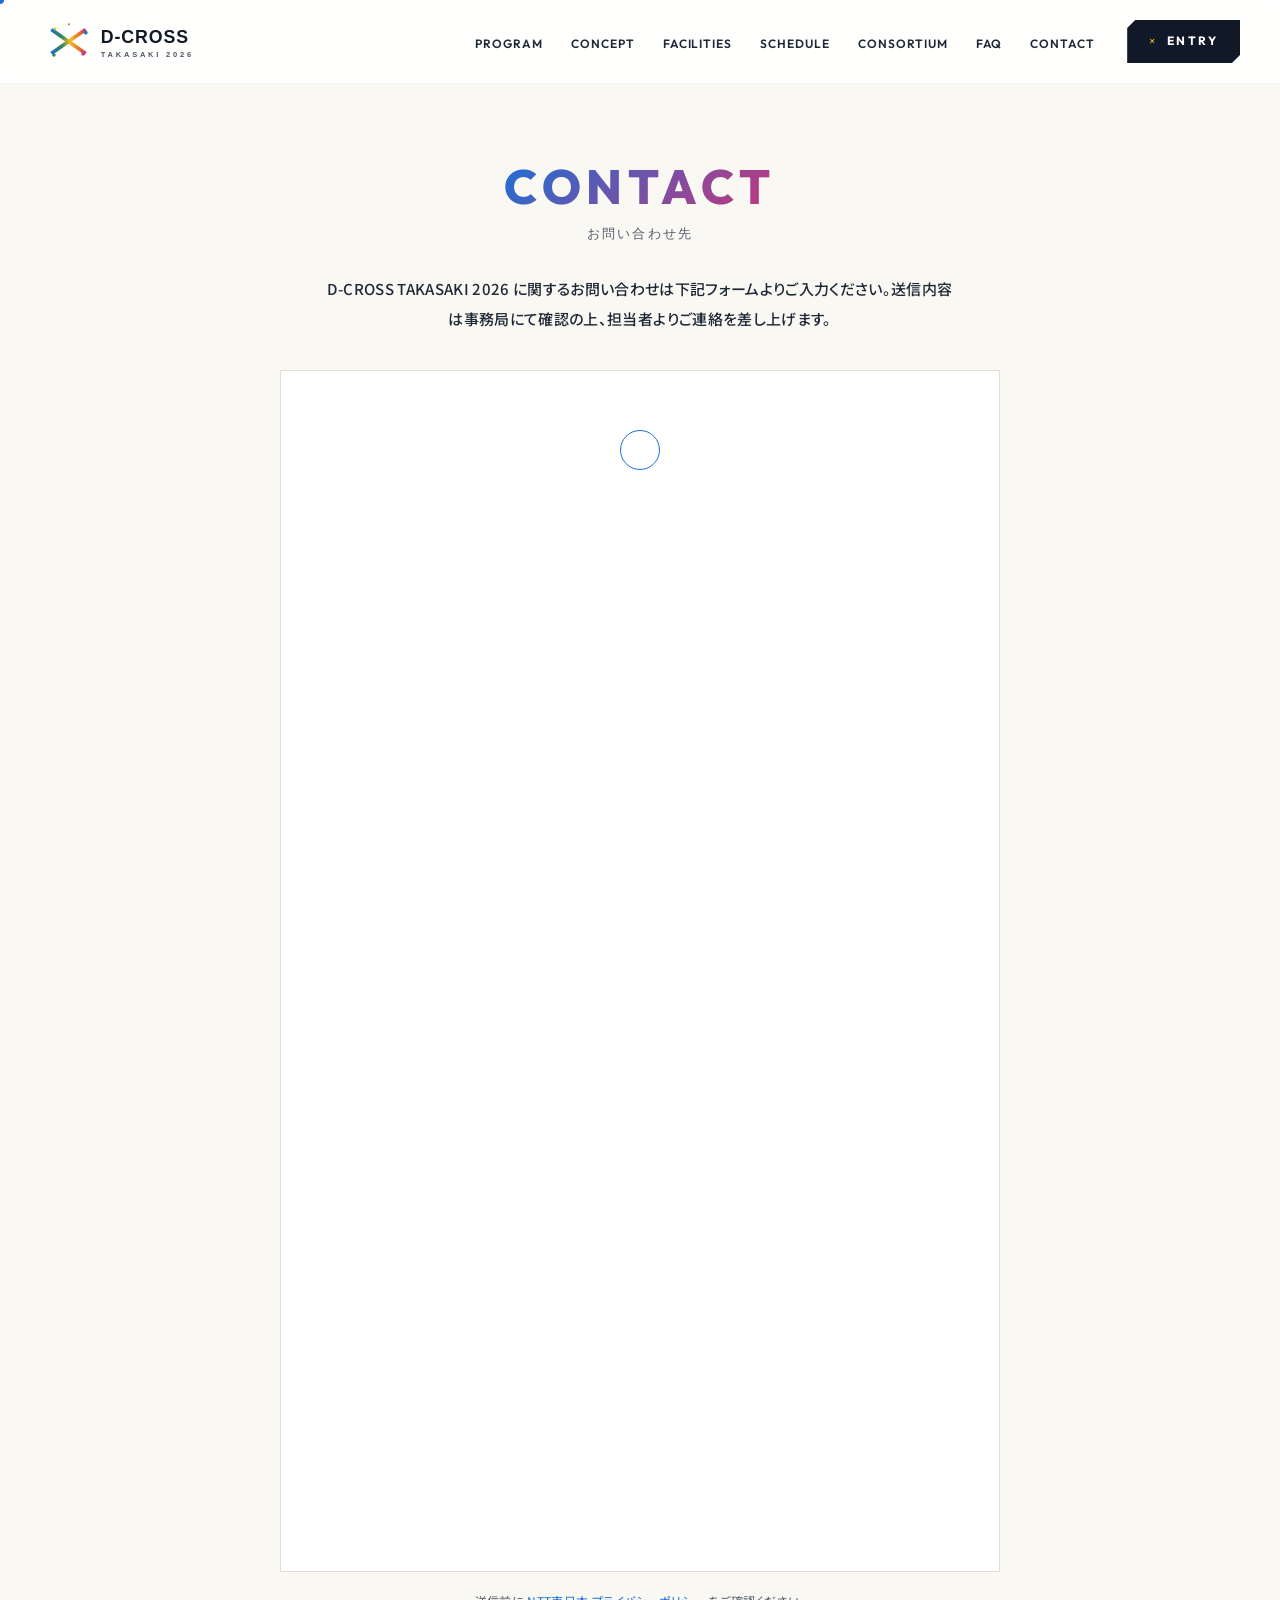
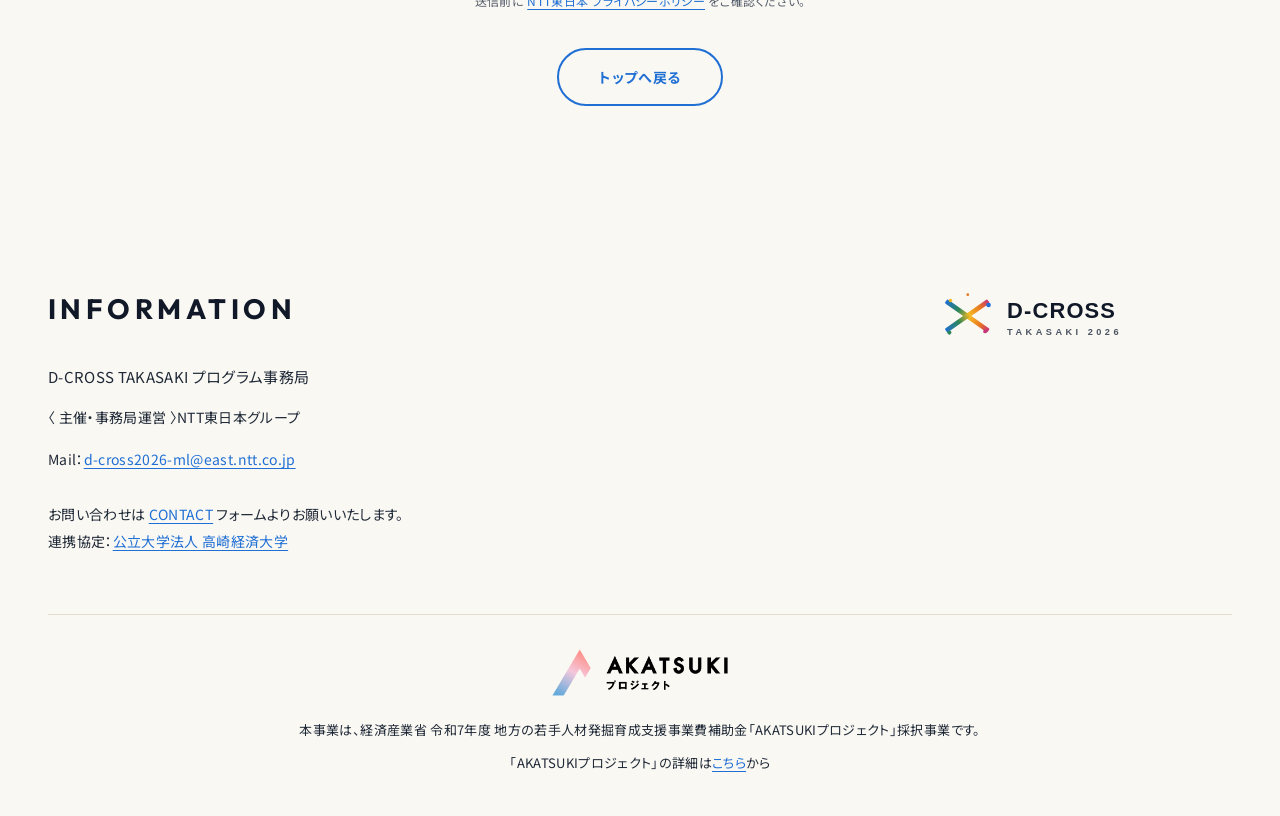
==== commit d9e55e00: "Updates: 実施期間 1/30まで; 募集対象高崎大歓迎; THE SIX PM; re-crop hasegawa/honda_k photos; footer NTT東日本グループ化, ma" ====
--- a/contact.html
+++ b/contact.html
@@ -86,8 +86,8 @@
     <div class="footer-info">
       <h3 class="footer-info-title">INFORMATION</h3>
       <p class="footer-office-name">D-CROSS TAKASAKI プログラム事務局</p>
-      <p class="footer-office-label">〈 補助事業者 〉NTT東日本株式会社 埼玉事業部 群馬支店<br>〈 事務局支援 〉株式会社NTT DXパートナー</p>
-      <p class="footer-office-mail">Mail：<a href="mailto:xxxxxxxx@east.ntt.co.jp">xxxxxxxx@east.ntt.co.jp</a></p>
+      <p class="footer-office-label">〈 主催・事務局運営 〉NTT東日本グループ</p>
+      <p class="footer-office-mail">Mail：<a href="mailto:d-cross2026-ml@east.ntt.co.jp">d-cross2026-ml@east.ntt.co.jp</a></p>
       <p class="footer-office-link">お問い合わせは <a href="contact.html">CONTACT</a> フォームよりお願いいたします。</p>
       <p class="footer-office-link">連携協定：<a href="https://www.tcue.ac.jp/" target="_blank" rel="noopener">公立大学法人 高崎経済大学</a></p>
     </div>
--- a/css/style.css
+++ b/css/style.css
@@ -2211,15 +2211,15 @@
 .cta-deadline-time { color: var(--dc-blue); }
 .cta-warning { color: var(--dc-magenta); border-top-color: rgba(198,53,122,0.3); }
 
-/* ===== FOOTER ===== */
+/* ===== FOOTER (lightened: D-CROSSロゴ + AKATSUKIロゴが自然に見えるトーン) ===== */
 footer {
-  background: #1a1f2e;
-  color: #e5e8ef;
+  background: var(--bg-base);
+  color: var(--text);
 }
 footer .footer-info-title {
-  color: #fff;
-  font-family: var(--font-en);
-  letter-spacing: 0.14em;
+  color: var(--black);
+  font-family: var(--font-en);
+  letter-spacing: 0.16em;
 }
 footer .footer-office-name,
 footer .footer-office-label,
@@ -2227,20 +2227,23 @@
 footer .footer-office-link,
 footer .footer-note,
 footer .footer-akatsuki-link {
-  color: #c7cad3;
+  color: var(--text);
 }
 footer .footer-office-mail a,
 footer .footer-office-link a,
 footer .footer-akatsuki-link a {
-  color: #e5e8ef;
+  color: var(--dc-blue);
+  text-decoration: underline;
+  text-underline-offset: 3px;
 }
 footer .footer-office-mail a:hover,
 footer .footer-office-link a:hover,
 footer .footer-akatsuki-link a:hover {
-  color: var(--dc-yellow);
-}
-.footer-bottom { border-top-color: rgba(255,255,255,0.08); }
-.footer-akatsuki-img { filter: brightness(0) invert(1) opacity(0.85); }
+  color: var(--dc-magenta);
+}
+.footer-bottom { border-top-color: var(--gray-border); }
+/* AKATSUKIロゴは原本のまま表示する（白塗りfilter解除） */
+.footer-akatsuki-img { filter: none; }
 
 /* ===== RESPONSIVE tweaks ===== */
 @media (max-width: 900px) {
@@ -2881,10 +2884,24 @@
   margin-top: 40px;
   margin-bottom: 8px;
 }
+.program-intro-visual {
+  position: relative;
+  overflow: hidden;
+}
 .program-intro-visual img {
   width: 100%;
-  height: auto;
+  height: 100%;
+  min-height: 320px;
+  aspect-ratio: 4/3;
+  object-fit: cover;
   display: block;
+  transition: transform 0.6s cubic-bezier(0.22, 1, 0.36, 1);
+}
+.program-intro-visual:hover img {
+  transform: scale(1.03);
+}
+@media (max-width: 900px) {
+  .program-intro-visual img { aspect-ratio: 16/10; min-height: 220px; }
 }
 .program-intro-text p {
   font-size: 16px;
@@ -3349,3 +3366,321 @@
 @media (max-width: 720px) {
   .contact-page { padding: 120px 16px 80px; }
 }
+
+/* ===== 実施場所カード内：DAY × 場所テーブル ===== */
+.req-venue-table {
+  width: 100%;
+  border-collapse: collapse;
+  margin-bottom: 18px;
+  font-family: var(--font-ja);
+  font-size: 13px;
+}
+.req-venue-table thead th {
+  background: var(--black);
+  color: var(--white);
+  font-family: var(--font-en);
+  font-size: 11px;
+  font-weight: 700;
+  letter-spacing: 0.18em;
+  padding: 8px 10px;
+  text-align: left;
+  border: 1px solid var(--black);
+}
+.req-venue-table tbody td {
+  padding: 10px 10px;
+  border: 1px solid var(--gray-border);
+  vertical-align: middle;
+  color: var(--text);
+}
+.req-venue-table tbody td:first-child {
+  font-family: var(--font-en);
+  font-weight: 700;
+  letter-spacing: 0.06em;
+  width: 70px;
+  background: rgba(31,111,212,0.04);
+  color: var(--dc-blue);
+}
+.req-venue-table tbody td:nth-child(2) {
+  font-family: var(--font-en);
+  font-weight: 600;
+  white-space: nowrap;
+  width: 130px;
+  color: var(--text);
+}
+.req-venue-table tbody td:nth-child(3) {
+  font-weight: 500;
+}
+.req-venue-table tbody tr:hover td:not(:first-child) {
+  background: rgba(31,111,212,0.04);
+}
+
+.req-venue-addr-list {
+  margin: 6px 0 14px;
+  padding: 14px 16px;
+  background: var(--bg-base);
+  border-left: 2px solid var(--dc-blue);
+  font-size: 13px;
+  line-height: 1.9;
+}
+.req-venue-addr-list p { margin: 0; }
+.req-venue-addr-list strong {
+  color: var(--black);
+  font-weight: 800;
+  margin-right: 4px;
+}
+
+@media (max-width: 540px) {
+  .req-venue-table tbody td:first-child { width: 56px; font-size: 11px; }
+  .req-venue-table tbody td:nth-child(2) { width: 90px; font-size: 11px; white-space: normal; }
+  .req-venue-table tbody td { padding: 8px 6px; font-size: 12px; }
+  .req-venue-addr-list { padding: 10px 12px; font-size: 12px; }
+}
+
+/* ===== SCHEDULE 各アイテム内の会場タグ ===== */
+.schedule-venue {
+  display: inline-block;
+  font-family: var(--font-en);
+  font-size: 11px;
+  font-weight: 600;
+  letter-spacing: 0.06em;
+  padding: 3px 9px 3px 22px;
+  margin: 0 0 8px;
+  border-radius: 0;
+  position: relative;
+}
+.schedule-venue::before {
+  content: '';
+  position: absolute;
+  left: 7px;
+  top: 50%;
+  width: 9px;
+  height: 9px;
+  margin-top: -5px;
+  border-radius: 50%;
+  border: 2px solid currentColor;
+  background: transparent;
+}
+.schedule-venue::after {
+  content: '';
+  position: absolute;
+  left: 11px;
+  top: 50%;
+  width: 1px;
+  height: 4px;
+  margin-top: 0;
+  background: currentColor;
+}
+.schedule-venue[data-venue="tokyo"] {
+  background: rgba(31,111,212,0.08);
+  color: var(--dc-blue);
+}
+.schedule-venue[data-venue="takasaki"] {
+  background: rgba(198,53,122,0.08);
+  color: var(--dc-magenta);
+}
+.schedule-venue[data-venue="online"] {
+  background: rgba(45,134,89,0.10);
+  color: var(--dc-green);
+}
+.schedule-venue[data-venue="online"]::before {
+  border-color: var(--dc-green);
+  background: var(--dc-green);
+}
+.schedule-venue[data-venue="online"]::after { display: none; }
+
+/* ===== SCHEDULE 末尾：対面会場サマリ ===== */
+.schedule-venues {
+  max-width: 900px;
+  margin: 56px auto 0;
+  padding: 24px 28px;
+  border: 1px solid var(--gray-border);
+  background: var(--white);
+}
+.schedule-venues-label {
+  display: inline-block;
+  font-family: var(--font-en);
+  font-size: 11px;
+  font-weight: 800;
+  letter-spacing: 0.32em;
+  color: var(--white);
+  background: var(--black);
+  padding: 4px 12px;
+  margin-bottom: 16px;
+  text-transform: uppercase;
+}
+.schedule-venues ul {
+  list-style: none;
+  padding: 0;
+  margin: 0 0 14px;
+}
+.schedule-venues li {
+  font-size: 13.5px;
+  line-height: 1.95;
+  color: var(--text);
+  padding: 4px 0;
+}
+.venue-key {
+  display: inline-block;
+  font-weight: 800;
+  color: var(--black);
+  margin-right: 8px;
+}
+.venue-key-takasaki { color: var(--dc-magenta); }
+.venue-key-tokyo { color: var(--dc-blue); }
+.venue-addr {
+  color: var(--text-light);
+  font-size: 12.5px;
+}
+.schedule-venues-note {
+  font-size: 11.5px;
+  color: var(--text-light);
+  line-height: 1.7;
+  margin: 0;
+  padding-top: 12px;
+  border-top: 1px dashed var(--gray-border);
+}
+@media (max-width: 540px) {
+  .schedule-venues { padding: 18px 16px; }
+  .schedule-venues li { font-size: 12.5px; }
+  .venue-key { display: block; margin-bottom: 2px; }
+}
+
+/* ===== THE SIX (PM) — 3×2 グリッド + 01-06 ナンバリング ===== */
+.pm-grid-six {
+  display: grid !important;
+  grid-template-columns: repeat(3, 1fr);
+  gap: 36px 28px;
+  max-width: 920px;
+  margin-left: auto;
+  margin-right: auto;
+  flex: unset !important;
+}
+.pm-grid-six .pm-card {
+  flex: unset !important;
+  max-width: unset !important;
+  position: relative;
+  padding-top: 12px;
+}
+.pm-num {
+  position: absolute;
+  top: -6px;
+  left: 50%;
+  transform: translateX(-50%);
+  font-family: var(--font-en);
+  font-size: 32px;
+  font-weight: 900;
+  background: var(--gradient);
+  -webkit-background-clip: text;
+  background-clip: text;
+  -webkit-text-fill-color: transparent;
+  letter-spacing: 0.04em;
+  line-height: 1;
+  user-select: none;
+  z-index: 1;
+}
+.pm-grid-six .pm-photo {
+  width: 130px;
+  height: 130px;
+  margin-top: 14px;
+}
+@media (max-width: 900px) {
+  .pm-grid-six { grid-template-columns: repeat(2, 1fr); gap: 32px 20px; }
+}
+@media (max-width: 540px) {
+  .pm-grid-six { grid-template-columns: 1fr; gap: 36px; }
+  .pm-num { font-size: 26px; }
+}
+
+/* PMセクション説明文の強調語をグラデで */
+.pm-section-desc strong {
+  background: var(--gradient);
+  -webkit-background-clip: text;
+  background-clip: text;
+  -webkit-text-fill-color: transparent;
+  font-weight: 800;
+}
+
+/* ===== PARTNERSHIP（連携2団体）===== */
+.partnership-section {
+  padding: 100px 24px;
+  background: var(--gray-light);
+}
+.partnership-inner {
+  max-width: 960px;
+  margin: 0 auto;
+}
+.partnership-lead {
+  max-width: 720px;
+  margin: 28px auto 48px;
+  text-align: center;
+  font-size: 15px;
+  line-height: 2;
+  color: var(--text);
+  font-weight: 500;
+}
+.partnership-cards {
+  display: grid;
+  grid-template-columns: 1fr 1fr;
+  gap: 28px;
+  max-width: 840px;
+  margin: 0 auto;
+}
+.partnership-card {
+  background: var(--white);
+  border: 1px solid var(--gray-border);
+  padding: 36px 32px 32px;
+  position: relative;
+  transition: transform 0.3s, border-color 0.3s, box-shadow 0.3s;
+}
+.partnership-card:hover {
+  transform: translateY(-3px);
+  border-color: var(--dc-blue);
+  box-shadow: 0 12px 32px rgba(31,111,212,0.10);
+}
+.partnership-card-role {
+  display: inline-block;
+  font-family: var(--font-en);
+  font-size: 11px;
+  font-weight: 700;
+  letter-spacing: 0.26em;
+  color: var(--dc-magenta);
+  margin-bottom: 14px;
+  text-transform: uppercase;
+}
+.partnership-card-name {
+  font-family: var(--font-ja);
+  font-size: 22px;
+  font-weight: 900;
+  color: var(--black);
+  line-height: 1.5;
+  margin-bottom: 16px;
+  letter-spacing: 0.04em;
+}
+.partnership-card-note {
+  font-size: 13.5px;
+  line-height: 1.95;
+  color: var(--text-light);
+  margin-bottom: 20px;
+}
+.partnership-card-link {
+  display: inline-block;
+  font-family: var(--font-en);
+  font-size: 12px;
+  font-weight: 700;
+  letter-spacing: 0.18em;
+  color: var(--dc-blue);
+  border-bottom: 1px solid var(--dc-blue);
+  padding-bottom: 2px;
+  transition: gap 0.3s ease;
+}
+.partnership-card-link:hover {
+  color: var(--dc-magenta);
+  border-bottom-color: var(--dc-magenta);
+}
+@media (max-width: 720px) {
+  .partnership-cards { grid-template-columns: 1fr; gap: 20px; }
+  .partnership-card { padding: 28px 24px; }
+}
+
+/* 旧 consortium 系は不使用に */
+.consortium-section { display: none !important; }
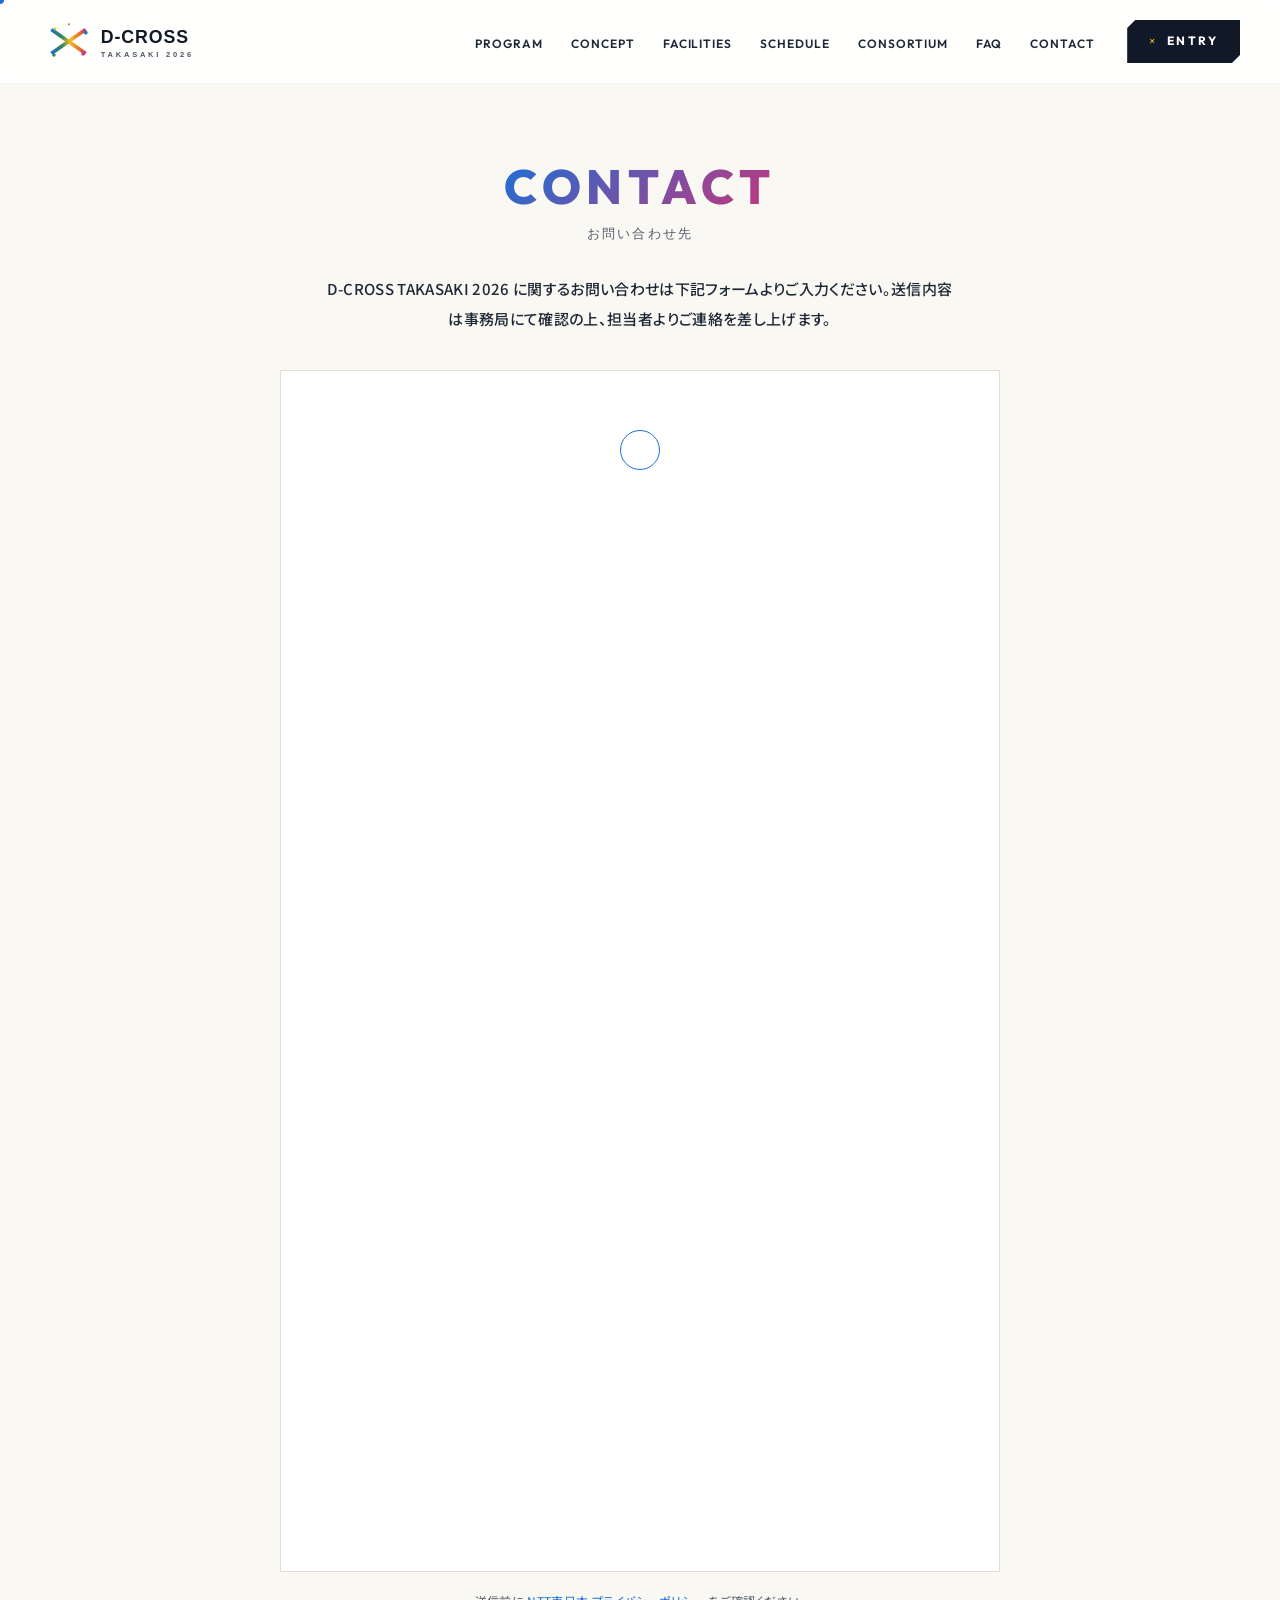
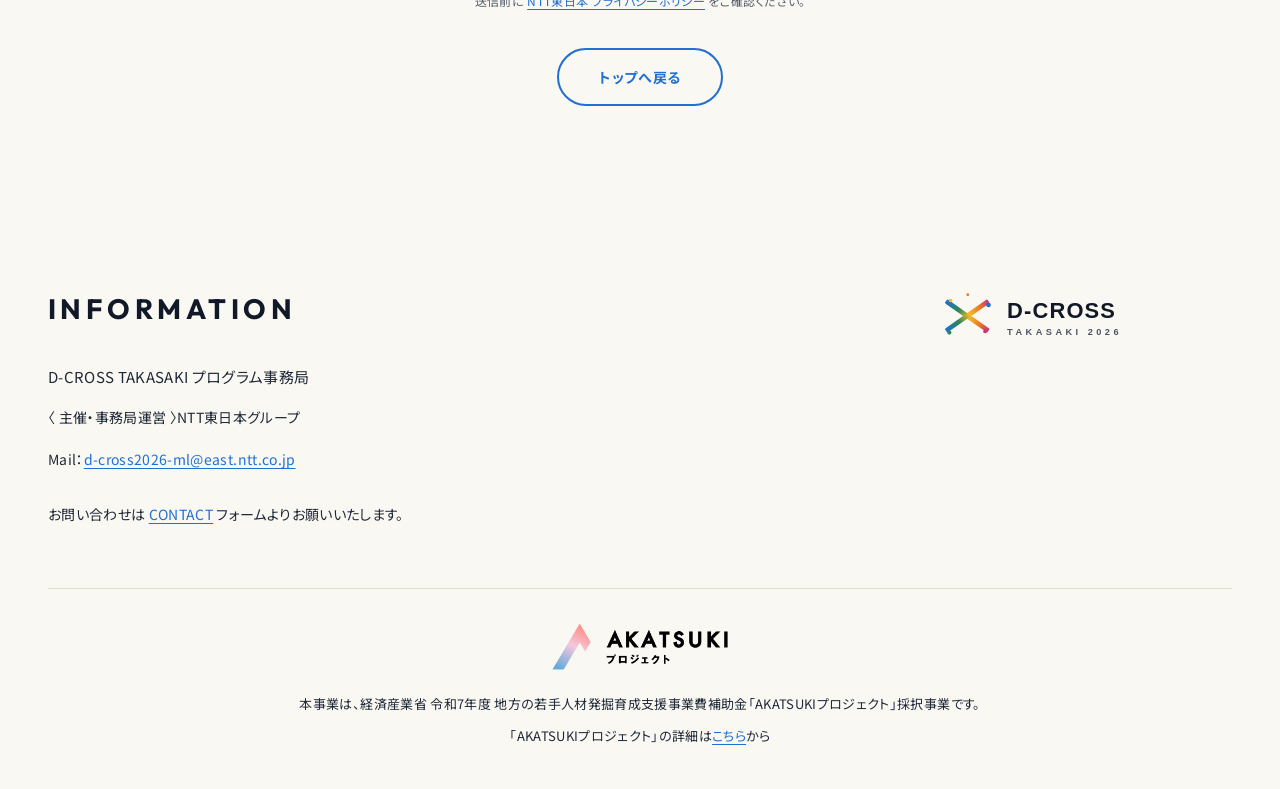
==== commit ac592a61: "Remove 連携協定:公立大学法人高崎経済大学 line from footer (already shown in PARTNERSHIP section)" ====
--- a/contact.html
+++ b/contact.html
@@ -89,7 +89,6 @@
       <p class="footer-office-label">〈 主催・事務局運営 〉NTT東日本グループ</p>
       <p class="footer-office-mail">Mail：<a href="mailto:d-cross2026-ml@east.ntt.co.jp">d-cross2026-ml@east.ntt.co.jp</a></p>
       <p class="footer-office-link">お問い合わせは <a href="contact.html">CONTACT</a> フォームよりお願いいたします。</p>
-      <p class="footer-office-link">連携協定：<a href="https://www.tcue.ac.jp/" target="_blank" rel="noopener">公立大学法人 高崎経済大学</a></p>
     </div>
     <div class="footer-brand">
       <img src="assets/images/logo-d-cross.svg" alt="D-CROSS TAKASAKI 2026" class="footer-brand-logo">
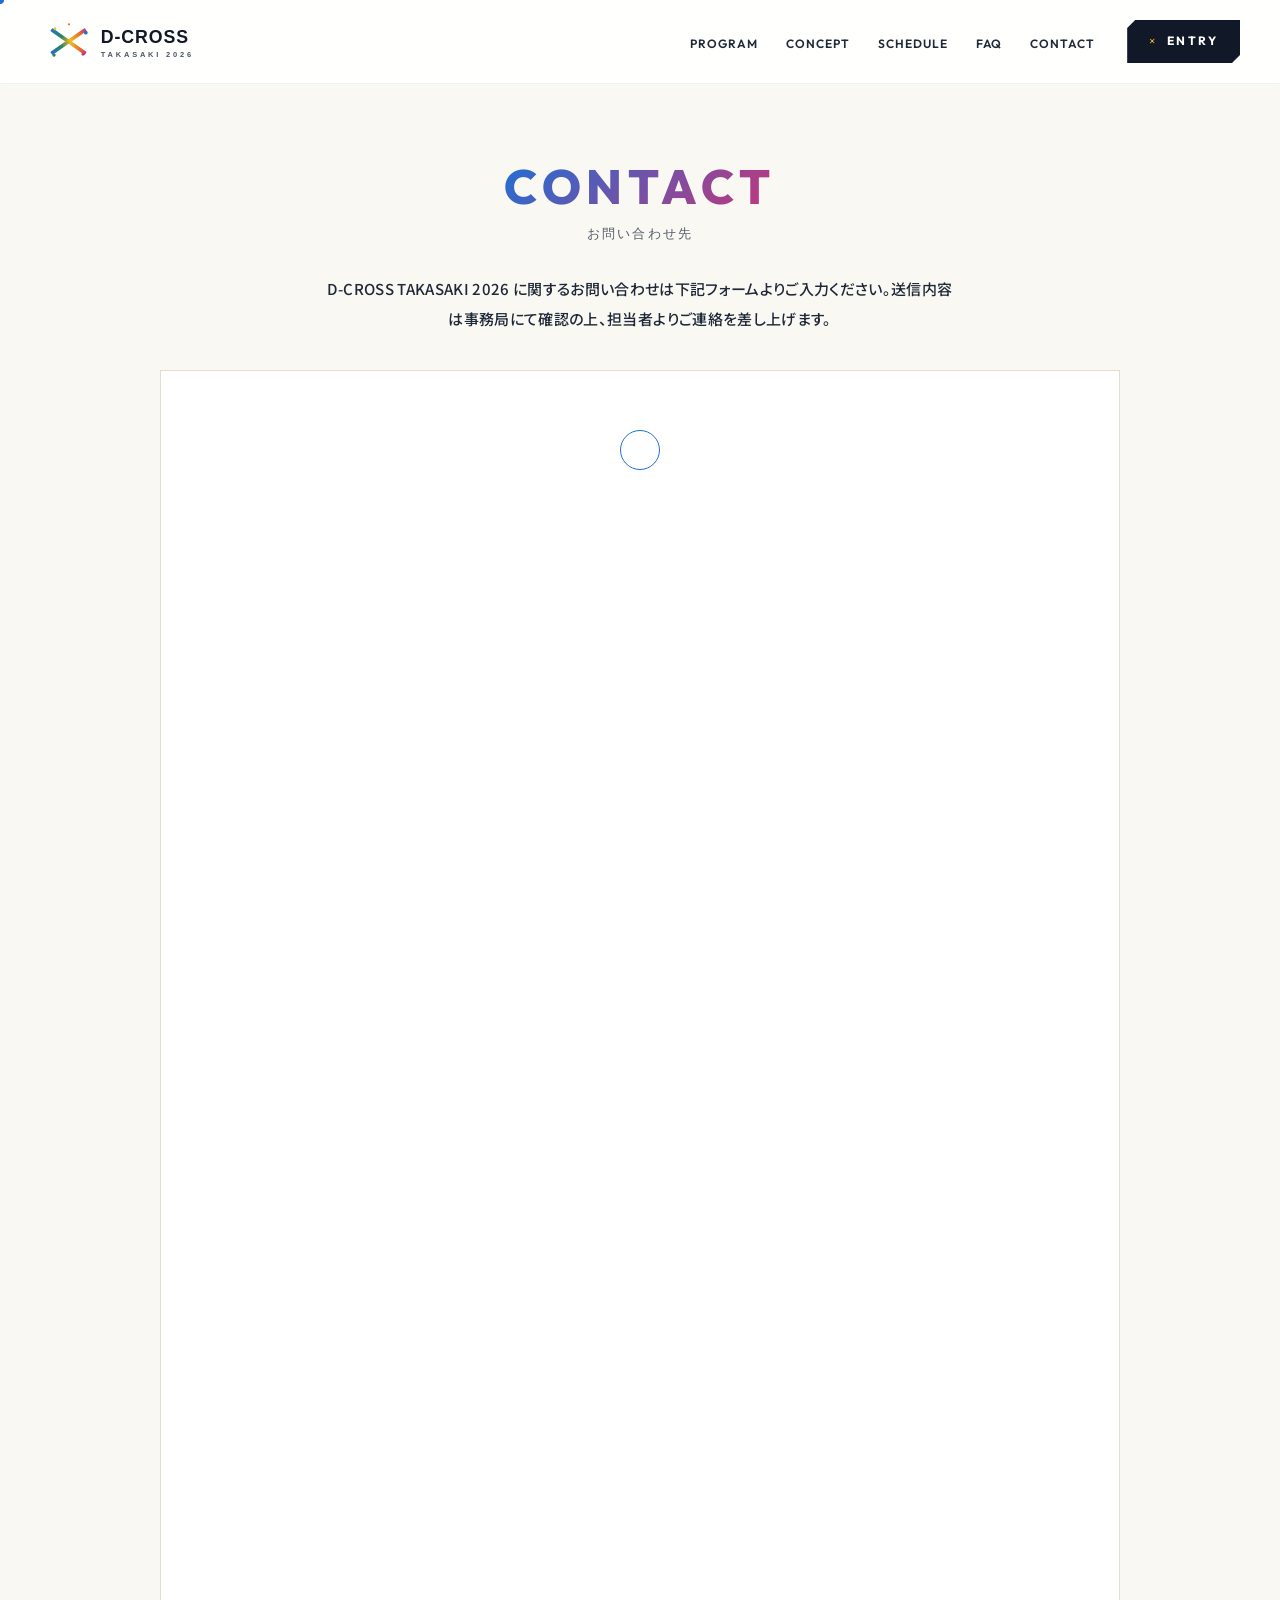
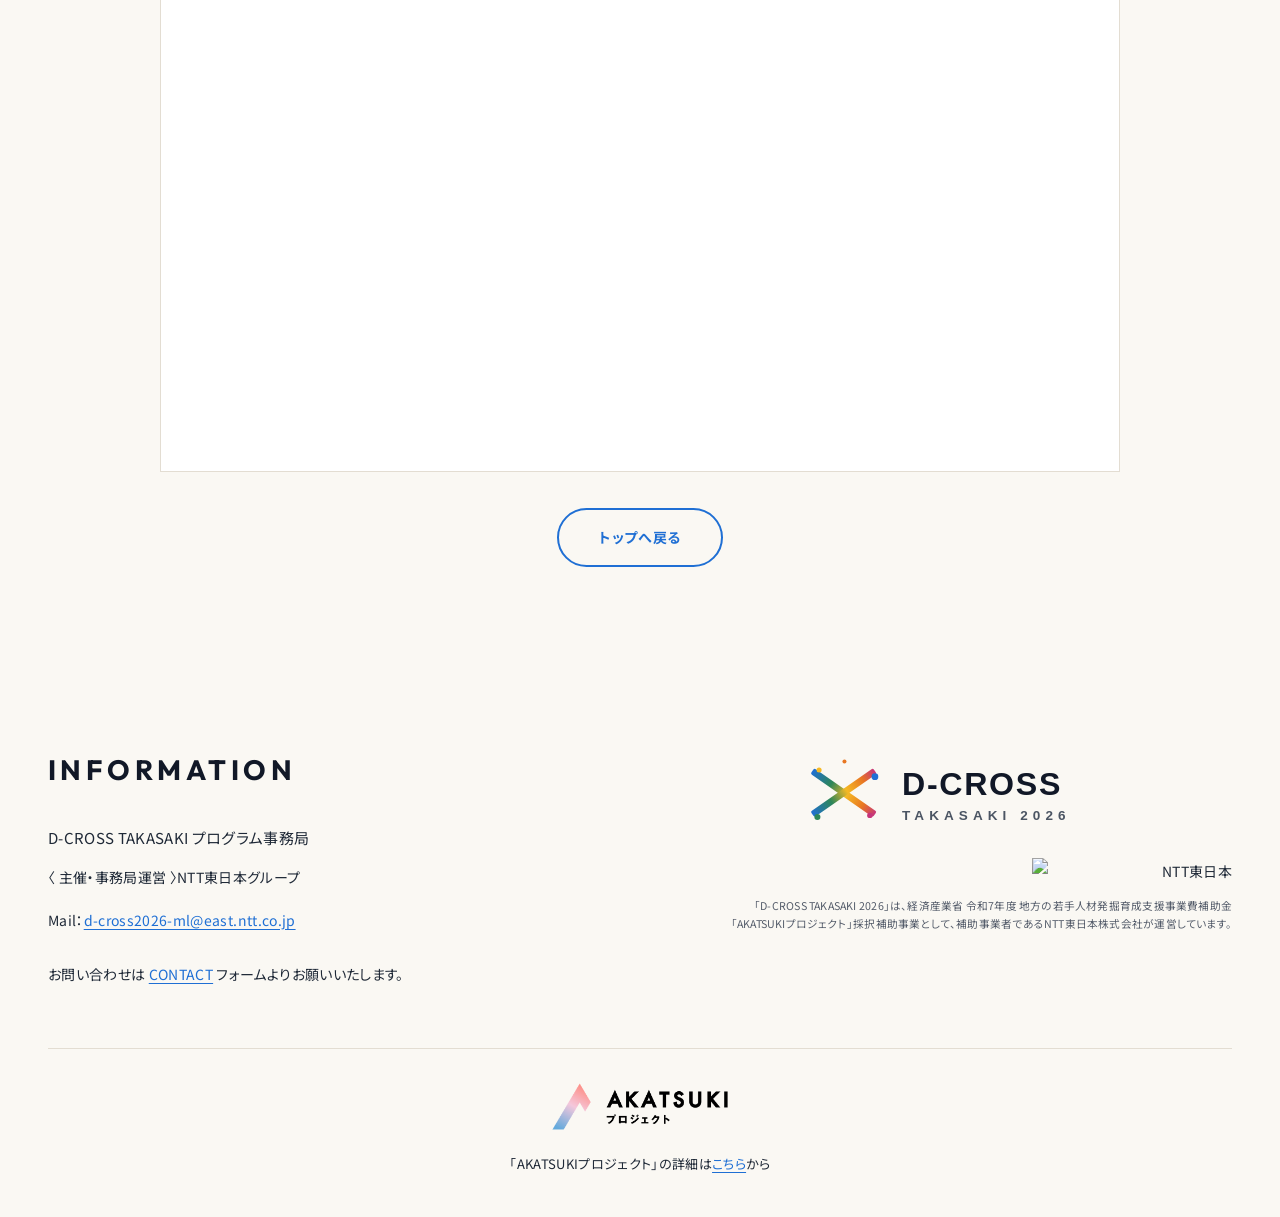
==== commit 8ed7f6e5: "Footer: shrink NTT EAST logo to 200px for crispness; add explicit <br> in operator note (2 lines)" ====
--- a/contact.html
+++ b/contact.html
@@ -27,9 +27,7 @@
       <ul>
         <li><a href="index.html#program">PROGRAM</a></li>
         <li><a href="index.html#concept">CONCEPT</a></li>
-        <li><a href="index.html#facilities">FACILITIES</a></li>
         <li><a href="index.html#schedule">SCHEDULE</a></li>
-        <li><a href="index.html#consortium">CONSORTIUM</a></li>
         <li><a href="index.html#faq">FAQ</a></li>
         <li><a href="contact.html">CONTACT</a></li>
       </ul>
@@ -43,9 +41,7 @@
   <ul>
     <li><a href="index.html#program">PROGRAM</a></li>
     <li><a href="index.html#concept">CONCEPT</a></li>
-    <li><a href="index.html#facilities">FACILITIES</a></li>
     <li><a href="index.html#schedule">SCHEDULE</a></li>
-    <li><a href="index.html#consortium">CONSORTIUM</a></li>
     <li><a href="index.html#faq">FAQ</a></li>
     <li><a href="contact.html">CONTACT</a></li>
   </ul>
@@ -64,15 +60,11 @@
     <p class="contact-desc fade-in">D-CROSS TAKASAKI 2026 に関するお問い合わせは下記フォームよりご入力ください。送信内容は事務局にて確認の上、担当者よりご連絡を差し上げます。</p>
 
     <div class="contact-form-embed fade-in">
-      <!-- TODO: 公開前に D-CROSS 用 Google Form の URL（?embedded=true）に差し替え -->
-      <iframe src="https://docs.google.com/forms/d/e/1FAIpQLSc-PLACEHOLDER-REPLACE-WITH-D-CROSS-FORM-ID/viewform?embedded=true"
+      <iframe src="https://docs.google.com/forms/d/e/1FAIpQLSfDQIE2AEUnwuANYE5C3yNUmRYMHzzFfQgRMg7GXOtxZB-eFA/viewform?embedded=true"
+              width="640" height="1647"
               frameborder="0" marginheight="0" marginwidth="0"
               title="D-CROSS TAKASAKI 2026 お問い合わせフォーム">読み込んでいます…</iframe>
     </div>
-
-    <p class="contact-privacy-note fade-in">
-      送信前に <a href="https://www.ntt-east.co.jp/policy/?link_eastid=ins_f006" target="_blank" rel="noopener">NTT東日本 プライバシーポリシー</a> をご確認ください。
-    </p>
 
     <div class="contact-back fade-in">
       <a href="index.html" class="entry-back-btn">トップへ戻る</a>
@@ -92,13 +84,14 @@
     </div>
     <div class="footer-brand">
       <img src="assets/images/logo-d-cross.svg" alt="D-CROSS TAKASAKI 2026" class="footer-brand-logo">
+      <img src="assets/images/ntt-east.png" alt="NTT東日本" class="footer-ntteast-logo">
+      <p class="footer-operator-note">「D-CROSS TAKASAKI 2026」は、経済産業省 令和7年度 地方の若手人材発掘育成支援事業費補助金<br>「AKATSUKIプロジェクト」採択補助事業として、補助事業者であるNTT東日本株式会社が運営しています。</p>
     </div>
   </div>
   <div class="footer-bottom">
     <p class="footer-akatsuki-logo">
       <img src="assets/images/akatsuki_logotype.png" alt="AKATSUKIプロジェクト" class="footer-akatsuki-img">
     </p>
-    <p class="footer-note">本事業は、経済産業省 令和7年度 地方の若手人材発掘育成支援事業費補助金「AKATSUKIプロジェクト」採択事業です。</p>
     <p class="footer-akatsuki-link">「AKATSUKIプロジェクト」の詳細は<a href="https://mitouteki.jp/" target="_blank" rel="noopener">こちら</a>から</p>
   </div>
 </footer>
--- a/css/style.css
+++ b/css/style.css
@@ -1736,6 +1736,26 @@
   display: block;
   margin-left: auto;
 }
+.footer-ntteast-logo {
+  max-width: 200px;
+  width: 100%;
+  height: auto;
+  display: block;
+  margin: 14px 0 12px auto;
+}
+.footer-operator-note {
+  margin: 0 0 0 auto;
+  max-width: 640px;
+  font-size: 8pt;
+  line-height: 1.7;
+  color: var(--text-light);
+  text-align: right;
+  letter-spacing: 0.02em;
+}
+@media (max-width: 900px) {
+  .footer-ntteast-logo { margin: 12px auto 10px 0; max-width: 180px; }
+  .footer-operator-note { text-align: left; margin-left: 0; max-width: 100%; }
+}
 .footer-bottom {
   text-align: center;
   padding-top: 32px;
@@ -2408,6 +2428,65 @@
   .concept-pole h4 { font-size: 22px; }
 }
 
+/* CONCEPT > NAMING ミニブロック（D-CROSS の意味 + 高崎だるま由来） */
+.concept-naming {
+  max-width: 880px;
+  margin: 80px auto 0;
+  padding-top: 48px;
+  border-top: 1px solid var(--gray-border);
+}
+.concept-naming-label {
+  display: inline-block;
+  font-family: var(--font-en);
+  font-size: 11px;
+  font-weight: 800;
+  letter-spacing: 0.32em;
+  color: var(--white);
+  background: var(--black);
+  padding: 5px 14px;
+  margin-bottom: 28px;
+  text-transform: uppercase;
+}
+.concept-naming-grid {
+  display: grid;
+  grid-template-columns: 1fr 1fr;
+  gap: 36px;
+}
+.concept-naming-item {
+  padding: 0;
+}
+.concept-naming-key {
+  font-family: var(--font-ja);
+  font-size: 19px;
+  font-weight: 900;
+  color: var(--black);
+  margin-bottom: 14px;
+  padding-bottom: 10px;
+  border-bottom: 2px solid var(--dc-blue);
+  display: inline-block;
+  letter-spacing: 0.04em;
+}
+.concept-naming-item:nth-child(2) .concept-naming-key {
+  border-bottom-color: var(--dc-magenta);
+}
+.concept-naming-item p {
+  font-size: 14px;
+  line-height: 2;
+  color: var(--text);
+  font-weight: 500;
+}
+.concept-naming-item p strong {
+  background: var(--gradient);
+  -webkit-background-clip: text;
+  background-clip: text;
+  -webkit-text-fill-color: transparent;
+  font-weight: 800;
+}
+@media (max-width: 900px) {
+  .concept-naming-grid { grid-template-columns: 1fr; gap: 28px; }
+  .concept-naming { margin-top: 56px; padding-top: 36px; }
+}
+
 /* FACILITIES — eCity-Labo 紹介を1本化 */
 .facilities-section { background: var(--white); }
 .facilities-block {
@@ -3020,9 +3099,9 @@
 }
 .merit-feature {
   display: grid;
-  grid-template-columns: 200px 1fr;
-  gap: 36px;
-  padding: 56px 0 60px;
+  grid-template-columns: 120px 1fr;
+  gap: 28px;
+  padding: 48px 0 52px;
   border-top: 1px solid var(--gray-border);
   align-items: flex-start;
   position: relative;
@@ -3041,7 +3120,7 @@
 }
 .merit-feature-num {
   font-family: var(--font-en);
-  font-size: 124px;
+  font-size: 64px;
   font-weight: 900;
   line-height: 0.9;
   background: var(--gradient);
@@ -3066,12 +3145,18 @@
 }
 .merit-feature h5 {
   font-family: var(--font-ja);
-  font-size: 22px;
+  font-size: 18px;
   font-weight: 800;
   color: var(--black);
-  line-height: 1.65;
+  line-height: 1.55;
   margin-bottom: 18px;
-  letter-spacing: 0.04em;
+  letter-spacing: 0.02em;
+}
+/* 1行表示用 modifier: デスクトップでは nowrap で1行強制（モバイルは通常折返し） */
+@media (min-width: 901px) {
+  .merit-feature h5.h5-1line {
+    white-space: nowrap;
+  }
 }
 .merit-feature h5 strong {
   background: var(--gradient);
@@ -3097,13 +3182,13 @@
   -webkit-text-fill-color: initial;
 }
 @media (max-width: 900px) {
-  .merit-feature { grid-template-columns: 1fr; gap: 8px; padding: 40px 0 44px; }
-  .merit-feature-num { font-size: 80px; line-height: 1; }
-  .merit-feature h5 { font-size: 18px; }
+  .merit-feature { grid-template-columns: 1fr; gap: 8px; padding: 36px 0 40px; }
+  .merit-feature-num { font-size: 52px; line-height: 1; }
+  .merit-feature h5 { font-size: 17px; }
   .merit-feature-body { padding-top: 0; }
 }
 @media (max-width: 540px) {
-  .merit-feature-num { font-size: 64px; }
+  .merit-feature-num { font-size: 44px; }
   .merit-feature h5 { font-size: 16px; }
   .merit-feature-text { font-size: 13.5px; line-height: 1.95; }
 }
@@ -3268,22 +3353,22 @@
 
 /* ===== CONTACT (Google Forms 埋め込み) ===== */
 .contact-form-embed {
-  max-width: 720px;
+  max-width: 960px;
   margin: 0 auto;
   background: var(--white);
   border: 1px solid var(--gray-border);
 }
 .contact-form-embed iframe {
   width: 100%;
-  height: 1200px;
+  height: 1700px;
   border: 0;
   display: block;
 }
 @media (max-width: 720px) {
-  .contact-form-embed iframe { height: 1500px; }
+  .contact-form-embed iframe { height: 1800px; }
 }
 .contact-privacy-note {
-  max-width: 720px;
+  max-width: 960px;
   margin: 18px auto 0;
   text-align: center;
   font-size: 12px;
@@ -3340,7 +3425,7 @@
   justify-content: center;
 }
 .contact-page-inner {
-  max-width: 760px;
+  max-width: 1000px;
   width: 100%;
 }
 .contact-page .section-heading {
@@ -3684,3 +3769,67 @@
 
 /* 旧 consortium 系は不使用に */
 .consortium-section { display: none !important; }
+
+/* ===== SCHEDULE ENTRY: 募集・採択スケジュール recruit-table ===== */
+.recruit-table {
+  width: 100%;
+  border-collapse: collapse;
+  margin: 12px 0 10px;
+}
+.recruit-table td {
+  padding: 9px 8px;
+  border-bottom: 1px dashed var(--gray-border);
+  font-size: 12.5px;
+  vertical-align: middle;
+}
+.recruit-table tr:last-child td { border-bottom: none; }
+.recruit-table .recruit-label {
+  font-family: var(--font-ja);
+  font-weight: 700;
+  color: var(--text);
+  white-space: nowrap;
+  width: 130px;
+  letter-spacing: 0.03em;
+}
+.recruit-table .recruit-date {
+  font-family: var(--font-en);
+  font-weight: 700;
+  color: var(--dc-blue);
+  letter-spacing: 0.02em;
+}
+.recruit-table .recruit-conditional .recruit-label {
+  color: var(--text-light);
+  font-weight: 600;
+}
+.recruit-table .recruit-conditional .recruit-date {
+  color: var(--text-light);
+}
+.recruit-table .recruit-conditional .recruit-label::before {
+  content: '— ';
+  color: var(--gray);
+}
+.recruit-note {
+  font-size: 11.5px !important;
+  color: var(--text-light) !important;
+  font-weight: 500;
+  line-height: 1.75 !important;
+  padding-top: 8px;
+  border-top: 1px solid var(--gray-border);
+  margin-top: 6px;
+}
+
+/* APPLY ラベル（schedule-day-label の長文用） */
+.schedule-horizontal .schedule-day-label {
+  white-space: nowrap;
+}
+.schedule-day-label:not(.gray):not([class*="long"]) {
+  /* default colors keep */
+}
+
+/* ===== PM 写真: object-position center top（顔上部維持） ===== */
+.pm-photo img {
+  object-position: center top;
+}
+/* 長谷川: 新写真は構図が良好のため標準表示（特別な scale なし） */
+
+/* 鈴木: 新写真は構図が良好のため標準表示（特別な scale なし） */
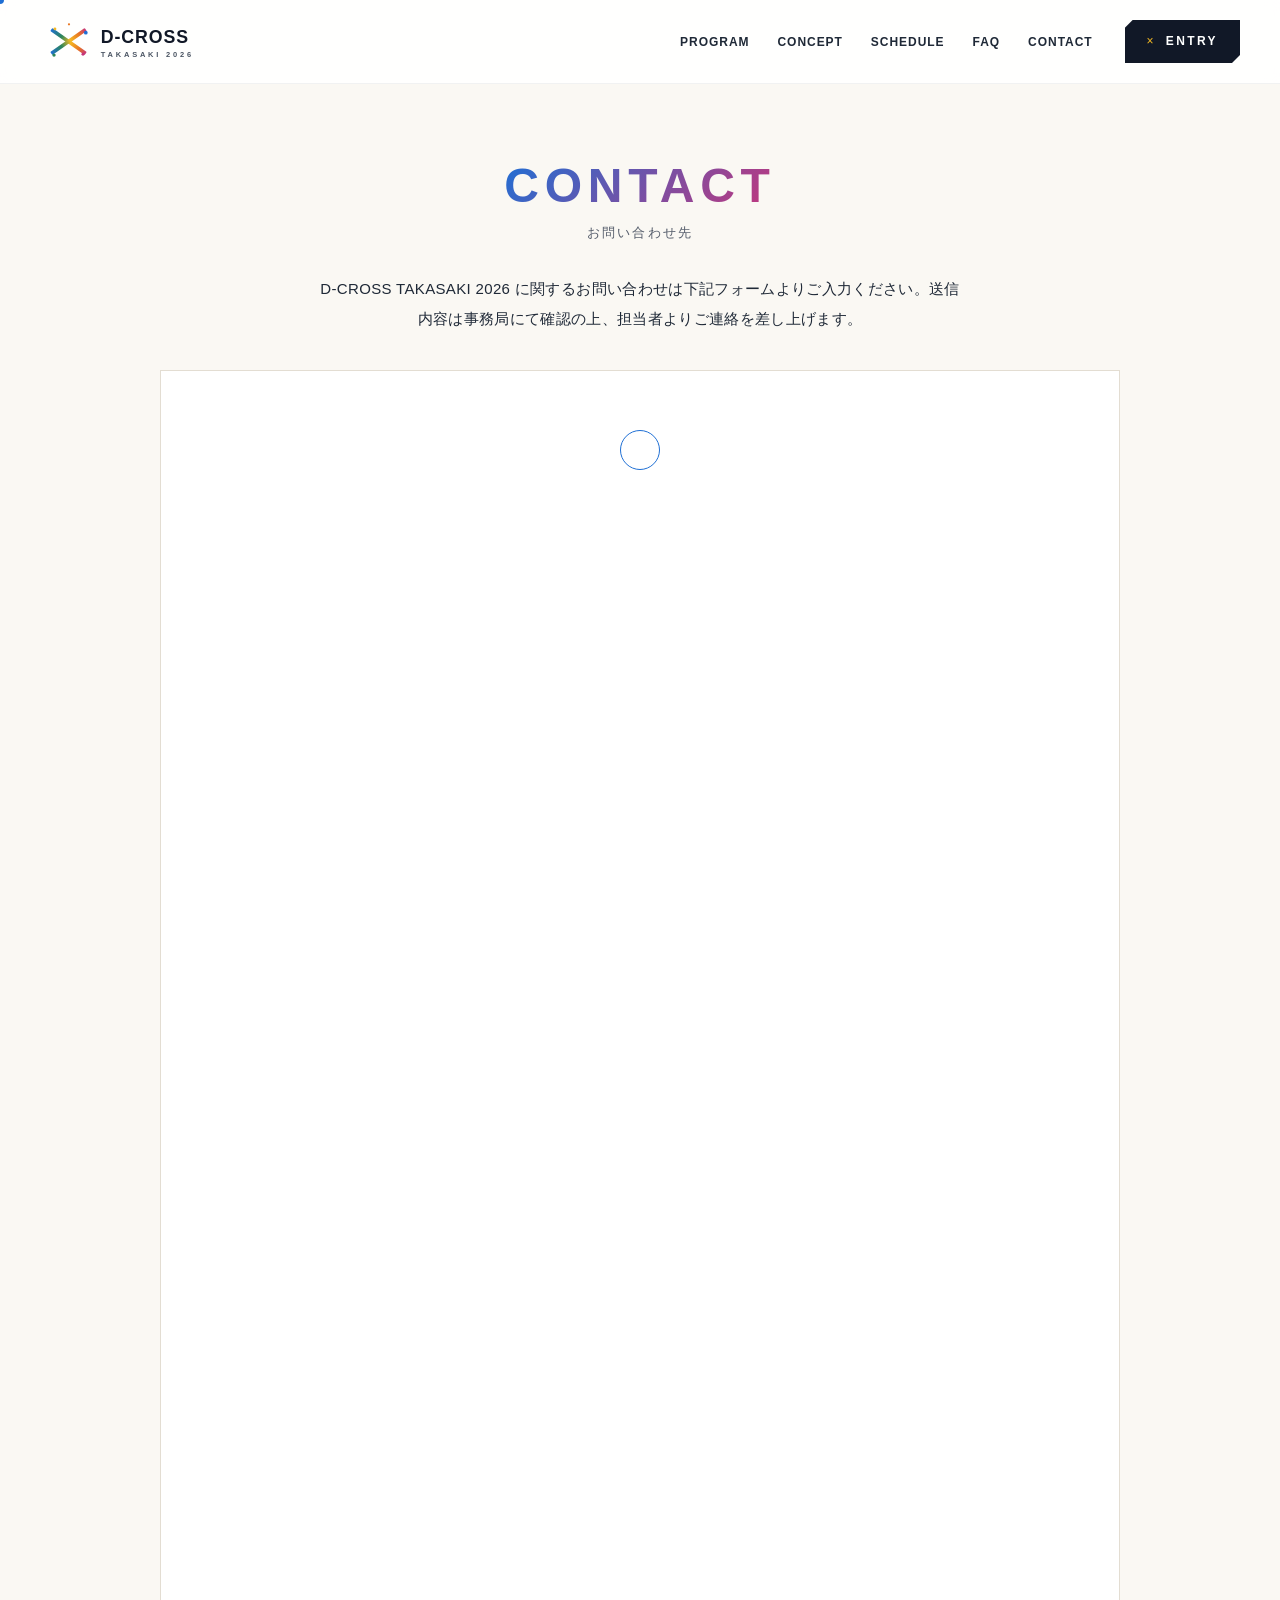
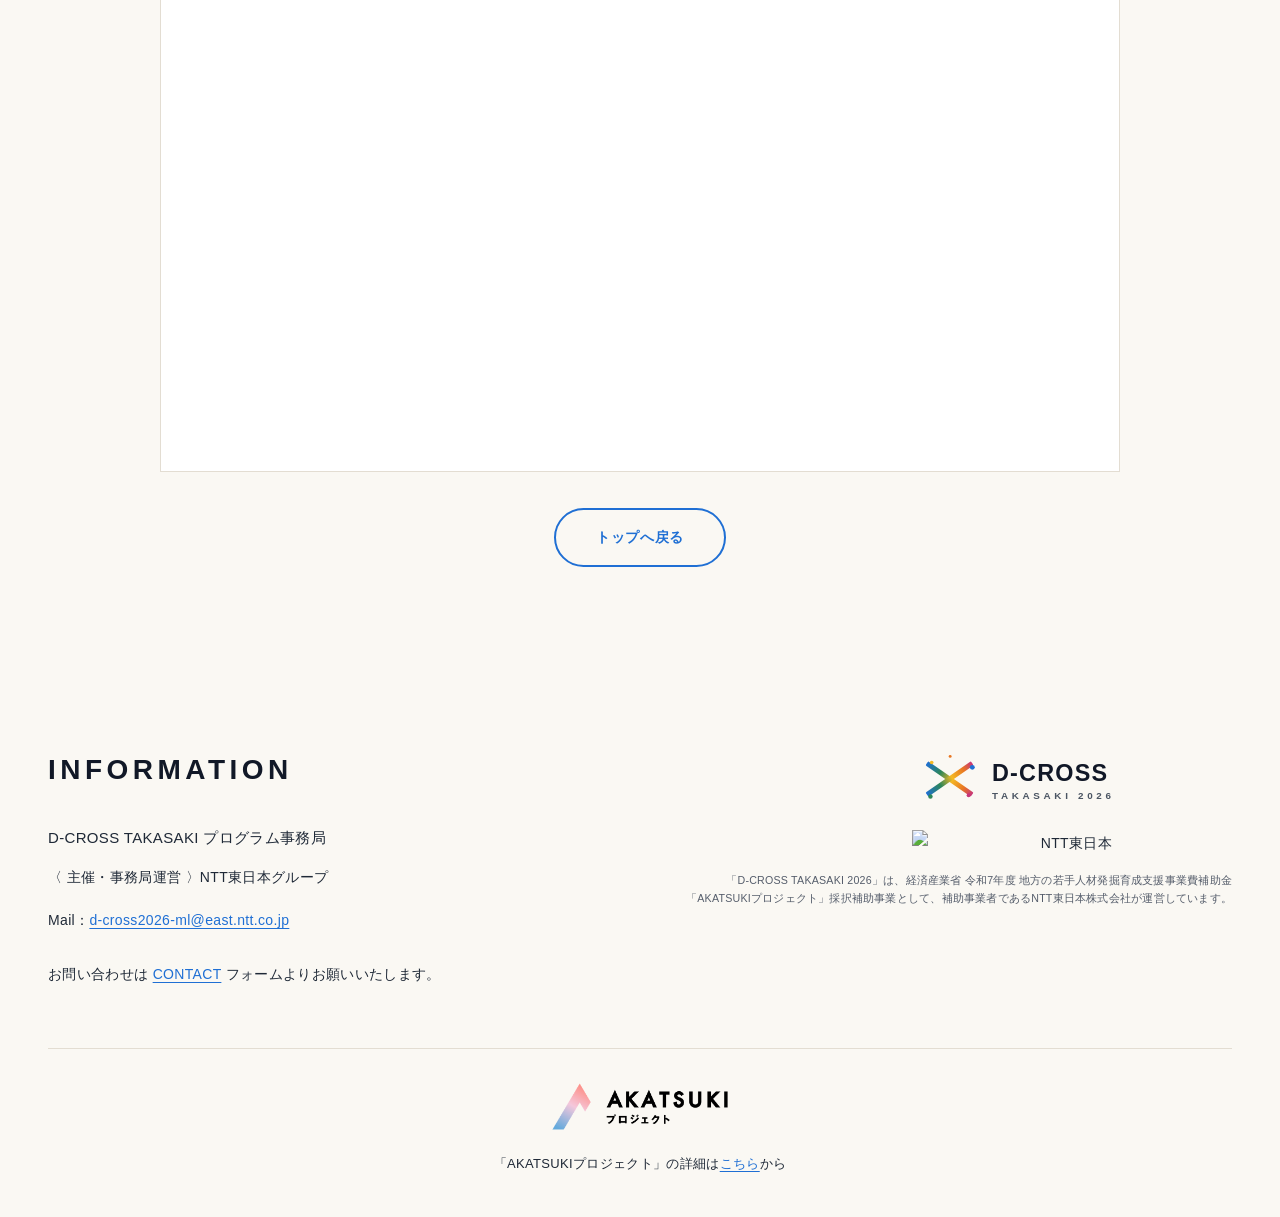
==== commit 25926321: "Security hardening: add CSP meta tag (script-src/style-src/img-src etc.) + X-Content-Type-Options + " ====
--- a/contact.html
+++ b/contact.html
@@ -3,12 +3,47 @@
 <head>
   <meta charset="UTF-8">
   <meta name="viewport" content="width=device-width, initial-scale=1.0">
+
+  <!-- Content Security Policy (XSS 防御) -->
+  <meta http-equiv="Content-Security-Policy" content="default-src 'self'; script-src 'self' 'unsafe-inline' https://www.googletagmanager.com https://www.google-analytics.com; style-src 'self' 'unsafe-inline' https://fonts.googleapis.com; font-src 'self' https://fonts.gstatic.com; img-src 'self' data: https://www.google-analytics.com; connect-src 'self' https://www.google-analytics.com https://*.google-analytics.com https://*.analytics.google.com https://*.googletagmanager.com; frame-src https://docs.google.com; base-uri 'self'; form-action 'self'; object-src 'none'; frame-ancestors 'none'">
+  <meta http-equiv="X-Content-Type-Options" content="nosniff">
+  <meta name="referrer" content="strict-origin-when-cross-origin">
+
   <title>CONTACT | D-CROSS TAKASAKI 2026</title>
   <meta name="description" content="D-CROSS TAKASAKI 2026 お問い合わせフォーム。応募・取材・連携などのご質問はこちらから。">
+
+  <!-- favicon -->
+  <link rel="icon" type="image/svg+xml" href="assets/images/favicon.svg">
+  <link rel="icon" type="image/png" href="assets/images/favicon.png">
+  <link rel="apple-touch-icon" href="assets/images/apple-touch-icon.png">
+
+  <!-- Open Graph -->
+  <meta property="og:title" content="CONTACT | D-CROSS TAKASAKI 2026">
+  <meta property="og:description" content="D-CROSS TAKASAKI 2026 お問い合わせフォーム。応募・取材・連携などのご質問はこちらから。">
+  <meta property="og:image" content="https://d-cross-takasaki.com/assets/images/og-image.png">
+  <meta property="og:image:width" content="1200">
+  <meta property="og:image:height" content="630">
+  <meta property="og:image:type" content="image/png">
+  <meta property="og:url" content="https://d-cross-takasaki.com/contact.html">
+  <meta property="og:type" content="website">
+  <meta property="og:site_name" content="D-CROSS TAKASAKI 2026">
+  <meta property="og:locale" content="ja_JP">
+  <meta name="twitter:card" content="summary_large_image">
+  <meta name="twitter:image" content="https://d-cross-takasaki.com/assets/images/og-image.png">
+
   <link rel="preconnect" href="https://fonts.googleapis.com">
   <link rel="preconnect" href="https://fonts.gstatic.com" crossorigin>
   <link href="https://fonts.googleapis.com/css2?family=Outfit:wght@400;500;600;700;800;900&family=Manrope:wght@400;500;600;700;800&family=Noto+Sans+JP:wght@400;500;700;900&family=Shippori+Mincho:wght@500;700;800&family=DM+Serif+Display:ital@0;1&display=swap" rel="stylesheet">
   <link rel="stylesheet" href="css/style.css">
+
+  <!-- Google tag (gtag.js) — D-CROSS TAKASAKI 2026 -->
+  <script async src="https://www.googletagmanager.com/gtag/js?id=G-DREE8GZGRT"></script>
+  <script>
+    window.dataLayer = window.dataLayer || [];
+    function gtag(){dataLayer.push(arguments);}
+    gtag('js', new Date());
+    gtag('config', 'G-DREE8GZGRT');
+  </script>
 </head>
 <body>
 
@@ -28,7 +63,7 @@
         <li><a href="index.html#program">PROGRAM</a></li>
         <li><a href="index.html#concept">CONCEPT</a></li>
         <li><a href="index.html#schedule">SCHEDULE</a></li>
-        <li><a href="index.html#faq">FAQ</a></li>
+        <li><a href="faq.html">FAQ</a></li>
         <li><a href="contact.html">CONTACT</a></li>
       </ul>
     </nav>
@@ -42,7 +77,7 @@
     <li><a href="index.html#program">PROGRAM</a></li>
     <li><a href="index.html#concept">CONCEPT</a></li>
     <li><a href="index.html#schedule">SCHEDULE</a></li>
-    <li><a href="index.html#faq">FAQ</a></li>
+    <li><a href="faq.html">FAQ</a></li>
     <li><a href="contact.html">CONTACT</a></li>
   </ul>
   <div class="mobile-nav-cta">
@@ -83,8 +118,10 @@
       <p class="footer-office-link">お問い合わせは <a href="contact.html">CONTACT</a> フォームよりお願いいたします。</p>
     </div>
     <div class="footer-brand">
-      <img src="assets/images/logo-d-cross.svg" alt="D-CROSS TAKASAKI 2026" class="footer-brand-logo">
-      <img src="assets/images/ntt-east.png" alt="NTT東日本" class="footer-ntteast-logo">
+      <div class="footer-brand-logos">
+        <img src="assets/images/logo-d-cross.svg" alt="D-CROSS TAKASAKI 2026" class="footer-brand-logo">
+        <img src="assets/images/NTT_EAST_logo.png" alt="NTT東日本" class="footer-ntteast-logo">
+      </div>
       <p class="footer-operator-note">「D-CROSS TAKASAKI 2026」は、経済産業省 令和7年度 地方の若手人材発掘育成支援事業費補助金<br>「AKATSUKIプロジェクト」採択補助事業として、補助事業者であるNTT東日本株式会社が運営しています。</p>
     </div>
   </div>
@@ -92,7 +129,7 @@
     <p class="footer-akatsuki-logo">
       <img src="assets/images/akatsuki_logotype.png" alt="AKATSUKIプロジェクト" class="footer-akatsuki-img">
     </p>
-    <p class="footer-akatsuki-link">「AKATSUKIプロジェクト」の詳細は<a href="https://mitouteki.jp/" target="_blank" rel="noopener">こちら</a>から</p>
+    <p class="footer-akatsuki-link">「AKATSUKIプロジェクト」の詳細は<a href="https://mitouteki.jp/" target="_blank" rel="noopener noreferrer">こちら</a>から</p>
   </div>
 </footer>
 
--- a/css/style.css
+++ b/css/style.css
@@ -1729,22 +1729,29 @@
   text-align: right;
   flex-shrink: 0;
 }
+.footer-brand-logos {
+  max-width: 320px;
+  margin-left: auto;
+  display: flex;
+  flex-direction: column;
+  align-items: center;
+  gap: 14px;
+}
 .footer-brand-logo {
   max-width: 320px;
   width: 100%;
   height: auto;
   display: block;
-  margin-left: auto;
 }
 .footer-ntteast-logo {
   max-width: 200px;
   width: 100%;
   height: auto;
   display: block;
-  margin: 14px 0 12px auto;
+  align-self: flex-start;
 }
 .footer-operator-note {
-  margin: 0 0 0 auto;
+  margin: 14px 0 0 auto;
   max-width: 640px;
   font-size: 8pt;
   line-height: 1.7;
@@ -1753,7 +1760,9 @@
   letter-spacing: 0.02em;
 }
 @media (max-width: 900px) {
-  .footer-ntteast-logo { margin: 12px auto 10px 0; max-width: 180px; }
+  .footer-brand-logos { margin-left: 0; align-items: flex-start; max-width: 280px; }
+  .footer-brand-logo { max-width: 280px; }
+  .footer-ntteast-logo { max-width: 180px; }
   .footer-operator-note { text-align: left; margin-left: 0; max-width: 100%; }
 }
 .footer-bottom {
@@ -3222,6 +3231,7 @@
   padding: 0;
   border-bottom: 2px solid var(--dc-blue);
   padding-bottom: 12px;
+  min-height: 62px;
 }
 .schedule-horizontal .schedule-phase-num {
   position: relative;
@@ -3244,6 +3254,12 @@
 .schedule-horizontal .schedule-phase-content p {
   font-size: 12px;
   letter-spacing: 0.02em;
+}
+/* デスクトップ：phase-content の説明文を1行強制（折返しによる段ずれ防止） */
+@media (min-width: 721px) {
+  .schedule-horizontal .schedule-phase-content p {
+    white-space: nowrap;
+  }
 }
 
 .schedule-phase-items {
@@ -3826,6 +3842,14 @@
   /* default colors keep */
 }
 
+/* DAY 5 会場名を一行で表示（デスクトップのみ）。スマホは折返し可 */
+@media (min-width: 721px) {
+  .schedule-horizontal .schedule-venue.schedule-venue--nowrap {
+    white-space: nowrap;
+    overflow: visible;
+  }
+}
+
 /* ===== PM 写真: object-position center top（顔上部維持） ===== */
 .pm-photo img {
   object-position: center top;
@@ -3833,3 +3857,209 @@
 /* 長谷川: 新写真は構図が良好のため標準表示（特別な scale なし） */
 
 /* 鈴木: 新写真は構図が良好のため標準表示（特別な scale なし） */
+
+/* ===== FAQ ページ専用 (faq.html) ===== */
+.faq-page {
+  padding: 160px 24px 96px;
+  background: var(--bg-base);
+  min-height: 100vh;
+}
+.faq-page-inner {
+  max-width: 880px;
+  margin: 0 auto;
+}
+.faq-page .section-heading {
+  margin-bottom: 12px;
+}
+.faq-page .faq-lead {
+  max-width: 760px;
+  margin: 16px 0 56px;
+  font-size: 15px;
+  line-height: 1.9;
+  color: var(--text);
+  letter-spacing: 0.02em;
+}
+.faq-page .faq-lead a {
+  color: var(--dc-blue);
+  font-weight: 700;
+  text-decoration: underline;
+  text-decoration-thickness: 1px;
+  text-underline-offset: 3px;
+}
+.faq-category {
+  margin-bottom: 56px;
+}
+.faq-category:last-of-type { margin-bottom: 64px; }
+.faq-category-title {
+  font-family: var(--font-ja);
+  font-size: 22px;
+  font-weight: 800;
+  color: var(--black);
+  letter-spacing: 0.06em;
+  margin-bottom: 22px;
+  padding-bottom: 12px;
+  padding-left: 16px;
+  border-bottom: 2px solid var(--gray-border);
+  position: relative;
+}
+.faq-category-title::before {
+  content: '';
+  position: absolute;
+  left: 0;
+  top: 4px;
+  bottom: 14px;
+  width: 4px;
+  background: var(--gradient);
+  border-radius: 2px;
+}
+.faq-back {
+  text-align: center;
+  margin-top: 48px;
+}
+@media (max-width: 720px) {
+  .faq-page { padding: 120px 16px 80px; }
+  .faq-category-title { font-size: 18px; }
+  .faq-page .faq-lead { font-size: 14px; margin-bottom: 40px; }
+}
+
+/* ===== Index FAQ: "すべて見る" リンク ===== */
+.faq-more {
+  text-align: center;
+  margin-top: 36px;
+}
+.faq-more a {
+  display: inline-block;
+  padding: 12px 28px;
+  border: 1.5px solid var(--dc-blue);
+  color: var(--dc-blue);
+  font-family: var(--font-ja);
+  font-size: 15px;
+  font-weight: 700;
+  letter-spacing: 0.08em;
+  text-decoration: none;
+  border-radius: 999px;
+  transition: background 0.25s ease, color 0.25s ease;
+}
+.faq-more a:hover {
+  background: var(--dc-blue);
+  color: var(--white);
+}
+
+/* ===== ENTRY ページ専用 (entry.html: Google フォーム導線) ===== */
+.entry-page {
+  min-height: calc(100vh - 84px);
+  padding: 160px 24px 96px;
+  background: linear-gradient(180deg, #ffffff 0%, #faf7fc 100%);
+}
+.entry-page-inner {
+  max-width: 960px;
+  margin: 0 auto;
+}
+.entry-page .section-heading {
+  text-align: center;
+  margin-bottom: 24px;
+}
+.entry-page .section-heading-en {
+  font-size: 56px;
+}
+.entry-page .entry-desc {
+  font-size: 16px;
+  color: var(--text-light);
+  line-height: 1.95;
+  text-align: center;
+  margin: 0 auto 48px;
+  max-width: 680px;
+}
+.entry-page .entry-desc strong {
+  color: var(--dc-magenta);
+  font-weight: 800;
+}
+.entry-cta-wrap {
+  text-align: center;
+  margin-top: 24px;
+  margin-bottom: 60px;
+}
+.entry-cta-btn {
+  display: inline-flex;
+  align-items: center;
+  justify-content: center;
+  gap: 18px;
+  min-width: 360px;
+  padding: 24px 56px;
+  background: var(--gradient);
+  color: var(--white);
+  border-radius: 60px;
+  font-family: var(--font-ja);
+  font-size: 20px;
+  font-weight: 700;
+  letter-spacing: 0.08em;
+  text-decoration: none;
+  box-shadow: 0 12px 30px rgba(31,111,212,0.28);
+  transition: all 0.3s ease;
+}
+.entry-cta-btn:hover {
+  transform: translateY(-2px);
+  box-shadow: 0 18px 40px rgba(198,53,122,0.35);
+}
+.entry-cta-arrow {
+  font-family: var(--font-en);
+  font-size: 24px;
+  font-weight: 700;
+  transition: transform 0.3s ease;
+}
+.entry-cta-btn:hover .entry-cta-arrow {
+  transform: translateX(6px);
+}
+.entry-cta-note {
+  margin-top: 18px;
+  font-size: 13px;
+  color: var(--text-light);
+}
+.entry-back {
+  text-align: center;
+  margin-top: 56px;
+}
+@media (max-width: 720px) {
+  .entry-page { padding: 120px 16px 72px; }
+  .entry-page .section-heading-en { font-size: 40px; }
+  .entry-page .entry-desc { font-size: 14px; margin-bottom: 36px; }
+  .entry-cta-btn { min-width: 0; width: 100%; padding: 20px 24px; font-size: 16px; gap: 12px; }
+  .entry-cta-arrow { font-size: 20px; }
+}
+
+/* ===== ENTRY ページ：COMING SOON ブロック ===== */
+.entry-coming-soon {
+  display: inline-block;
+  padding: 36px 56px;
+  background: linear-gradient(135deg, rgba(31,111,212,0.06) 0%, rgba(198,53,122,0.06) 100%);
+  border: 2px solid var(--dc-blue);
+  border-radius: 16px;
+  text-align: center;
+  box-shadow: 0 12px 30px rgba(31,111,212,0.12);
+  max-width: 480px;
+}
+.entry-coming-soon-label {
+  display: inline-block;
+  padding: 6px 16px;
+  background: var(--gradient);
+  color: var(--white);
+  font-family: var(--font-en);
+  font-size: 14px;
+  font-weight: 800;
+  letter-spacing: 0.24em;
+  border-radius: 60px;
+  margin-bottom: 16px;
+}
+.entry-coming-soon-date {
+  margin: 0;
+  font-family: var(--font-ja);
+  font-size: 22px;
+  font-weight: 800;
+  color: var(--dc-blue);
+  line-height: 1.6;
+  letter-spacing: 0.04em;
+}
+@media (max-width: 720px) {
+  .entry-coming-soon { padding: 28px 24px; }
+  .entry-coming-soon-date { font-size: 18px; }
+}
